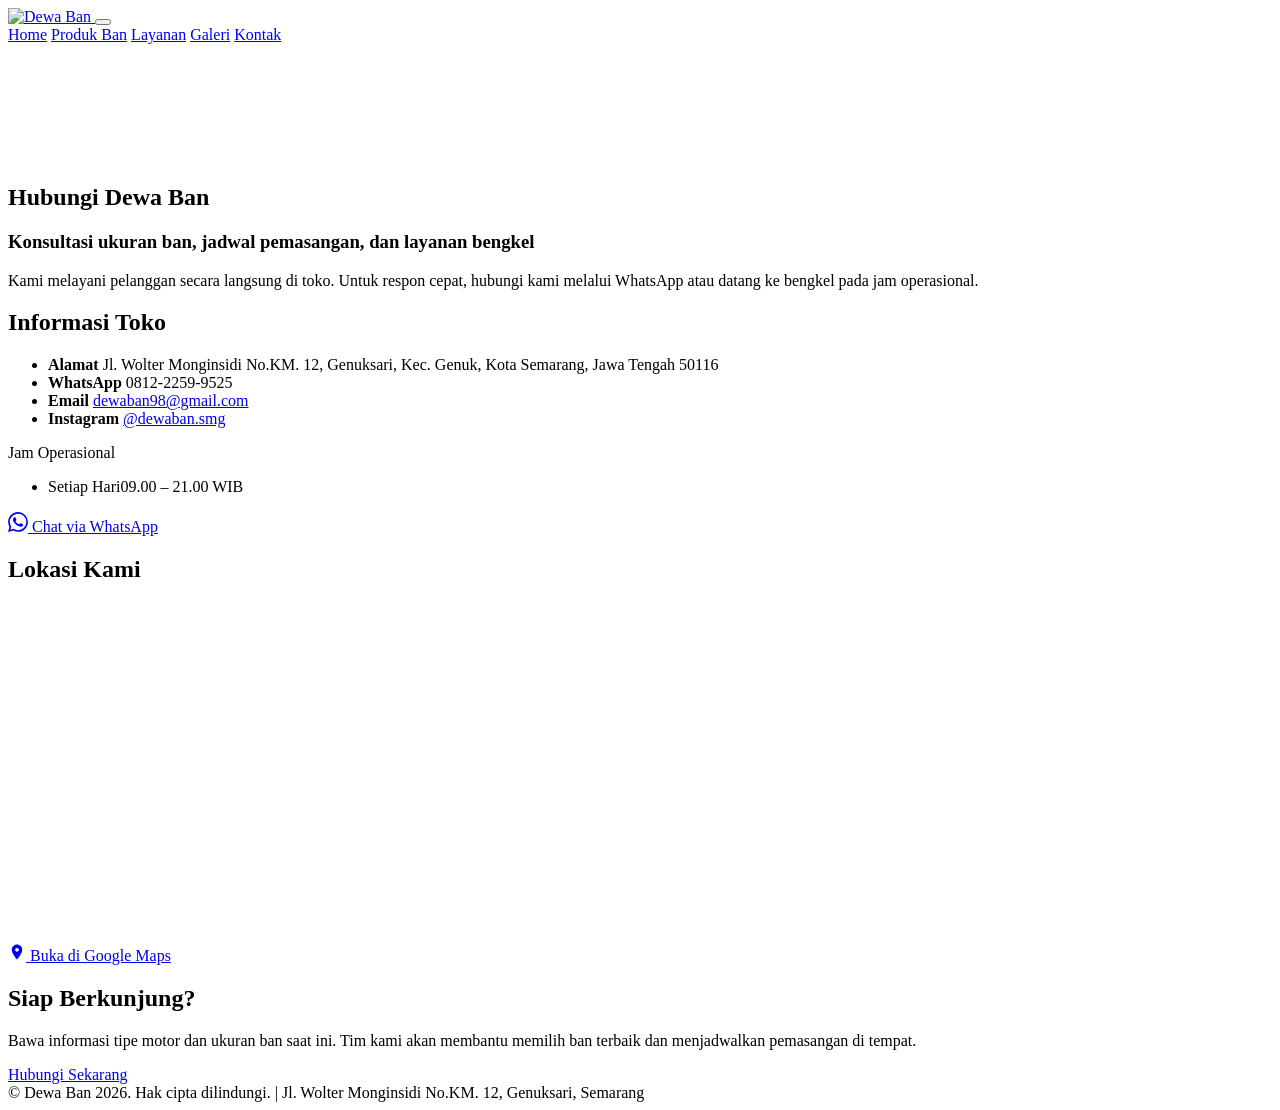
==== kontak.html @ 5f40c7e4 "Add files via upload" ====
<!DOCTYPE HTML>
<html lang="id">

<head>
	<title>Kontak — Dewa Ban</title>
	<meta charset="utf-8" />
	<meta name="viewport" content="width=device-width, initial-scale=1, user-scalable=no" />
	<meta name="description"
		content="Hubungi Dewa Ban — lokasi toko, jam operasional, dan konsultasi ban motor via WhatsApp." />
	<link rel="preconnect" href="https://fonts.googleapis.com" />
	<link rel="preconnect" href="https://fonts.gstatic.com" crossorigin />
	<link
		href="https://fonts.googleapis.com/css2?family=Oswald:wght@400;500;600;700&family=Inter:wght@300;400;500;600&display=swap"
		rel="stylesheet" />
	<link rel="stylesheet" href="assets/css/main.css" />
	<link rel="stylesheet" href="assets/css/dewaban.css" />
</head>

<body class="subpage">
	<div id="page-wrapper">

		<!-- Sticky Nav — hanya ini yang melayang -->
		<div class="nav-container">
			<a href="index.html" id="logo">
				<img src="assets/images/logo-dewa-ban.png" alt="Dewa Ban" />
			</a>
			<button class="menu-toggle" aria-label="Toggle menu">
				<span></span>
				<span></span>
				<span></span>
			</button>
			<nav id="nav">
				<a href="index.html">Home</a>
				<a href="index.html#produk">Produk Ban</a>
				<a href="index.html#layanan">Layanan</a>
				<a href="index.html#galeri">Galeri</a>
				<a href="kontak.html" class="active">Kontak</a>
			</nav>
		</div>

		<!-- Contact Hero Intro -->
		<section id="content" class="contact-page" style="padding-top: 120px;">
			<div class="container">

				<!-- Page heading -->
				<div class="row">
					<div class="col-12">
						<section class="contact-intro reveal">
							<header>
								<h2>Hubungi Dewa Ban</h2>
								<h3>Konsultasi ukuran ban, jadwal pemasangan, dan layanan bengkel</h3>
							</header>
							<p>
								Kami melayani pelanggan secara langsung di toko. Untuk respon cepat,
								hubungi kami melalui WhatsApp atau datang ke bengkel pada jam operasional.
							</p>
						</section>
					</div>
				</div>

				<!-- 2-Column: Info + Map -->
				<div class="row">
					<!-- Kolom Kiri: Info + Jam + WhatsApp -->
					<div class="col-6 col-12-medium">
						<section class="contact-info reveal">

							<!-- Informasi Toko -->
							<h2>Informasi Toko</h2>
							<ul class="contact-list">
								<li>
									<strong>Alamat</strong>
									<span>Jl. Wolter Monginsidi No.KM. 12, Genuksari, Kec. Genuk, Kota Semarang, Jawa
										Tengah 50116</span>
								</li>
								<li>
									<strong>WhatsApp</strong>
									<span>0812-2259-9525</span>
								</li>
								<li>
									<strong>Email</strong>
									<span><a href="mailto:dewaban98@gmail.com" target="_blank"
											rel="noopener">dewaban98@gmail.com</a></span>
								</li>
								<li>
									<strong>Instagram</strong>
									<span><a href="https://www.instagram.com/dewaban.smg/" target="_blank"
											rel="noopener">@dewaban.smg</a></span>
								</li>
							</ul>

							<!-- Jam Operasional -->
							<span class="hours-label">Jam Operasional</span>
							<ul class="hours-list">
								<li><span>Setiap Hari</span><span>09.00 – 21.00 WIB</span></li>
							</ul>

							<!-- Tombol WhatsApp -->
							<a href="https://wa.me/6281222599525?text=Halo%20Dewa%20Ban%2C%20saya%20ingin%20konsultasi%20ban%20motor"
								class="button-large whatsapp-btn" target="_blank" rel="noopener" id="btn-whatsapp">
								<!-- WhatsApp icon -->
								<svg width="20" height="20" viewBox="0 0 24 24" fill="currentColor"
									xmlns="http://www.w3.org/2000/svg" aria-hidden="true">
									<path
										d="M17.472 14.382c-.297-.149-1.758-.867-2.03-.967-.273-.099-.471-.148-.67.15-.197.297-.767.966-.94 1.164-.173.199-.347.223-.644.075-.297-.15-1.255-.463-2.39-1.475-.883-.788-1.48-1.761-1.653-2.059-.173-.297-.018-.458.13-.606.134-.133.298-.347.446-.52.149-.174.198-.298.298-.497.099-.198.05-.371-.025-.52-.075-.149-.669-1.612-.916-2.207-.242-.579-.487-.5-.669-.51-.173-.008-.371-.01-.57-.01-.198 0-.52.074-.792.372-.272.297-1.04 1.016-1.04 2.479 0 1.462 1.065 2.875 1.213 3.074.149.198 2.096 3.2 5.077 4.487.709.306 1.262.489 1.694.625.712.227 1.36.195 1.871.118.571-.085 1.758-.719 2.006-1.413.248-.694.248-1.289.173-1.413-.074-.124-.272-.198-.57-.347m-5.421 7.403h-.004a9.87 9.87 0 01-5.031-1.378l-.361-.214-3.741.982.998-3.648-.235-.374a9.86 9.86 0 01-1.51-5.26c.001-5.45 4.436-9.884 9.888-9.884 2.64 0 5.122 1.03 6.988 2.898a9.825 9.825 0 012.893 6.994c-.003 5.45-4.437 9.884-9.885 9.884m8.413-18.297A11.815 11.815 0 0012.05 0C5.495 0 .16 5.335.157 11.892c0 2.096.547 4.142 1.588 5.945L.057 24l6.305-1.654a11.882 11.882 0 005.683 1.448h.005c6.554 0 11.89-5.335 11.893-11.893a11.821 11.821 0 00-3.48-8.413z" />
								</svg>
								Chat via WhatsApp
							</a>

						</section>
					</div>

					<!-- Kolom Kanan: Peta + Tombol Maps -->
					<div class="col-6 col-12-medium">
						<section class="contact-map reveal">
							<h2>Lokasi Kami</h2>
							<div class="map-wrapper">
								<iframe
									src="https://www.google.com/maps/embed?pb=!1m18!1m12!1m3!1d3960.331519246989!2d110.48167!3d-6.9701598!2m3!1f0!2f0!3f0!3m2!1i1024!2i768!4f13.1!3m3!1m2!1s0x2e70edb7ac582c05%3A0x1feb78aa7e60ff59!2sDEWA%20BAN%20SEMARANG!5e0!3m2!1sid!2sid!4v1780993141541!5m2!1sid!2sid"
									width="100%" height="340" style="border:0; border-radius: 8px; display:block;"
									allowfullscreen="" loading="lazy"
									referrerpolicy="no-referrer-when-downgrade"></iframe>
							</div>

							<!-- Tombol CTA Google Maps -->
							<a href="https://share.google/IV3fBpHtG8ZQuGJks" class="button-large maps-btn"
								target="_blank" rel="noopener" id="btn-google-maps">
								<!-- Map pin icon -->
								<svg width="18" height="18" viewBox="0 0 24 24" fill="currentColor"
									xmlns="http://www.w3.org/2000/svg" aria-hidden="true">
									<path
										d="M12 2C8.13 2 5 5.13 5 9c0 5.25 7 13 7 13s7-7.75 7-13c0-3.87-3.13-7-7-7zm0 9.5c-1.38 0-2.5-1.12-2.5-2.5s1.12-2.5 2.5-2.5 2.5 1.12 2.5 2.5-1.12 2.5-2.5 2.5z" />
								</svg>
								Buka di Google Maps
							</a>

						</section>
					</div>
				</div>

			</div>
		</section>

		<!-- Contact Footer CTA -->
		<section id="footer" class="contact-footer">
			<div class="container">
				<div class="row">
					<div class="col-12">
						<section>
							<h2>Siap Berkunjung?</h2>
							<p>
								Bawa informasi tipe motor dan ukuran ban saat ini. Tim kami akan membantu
								memilih ban terbaik dan menjadwalkan pemasangan di tempat.
							</p>
							<div class="cta-wrap">
								<a href="https://wa.me/6281222599525?text=Halo%20Dewa%20Ban%2C%20saya%20ingin%20konsultasi%20ban%20motor"
									class="button-large" target="_blank" rel="noopener">
									Hubungi Sekarang
								</a>
							</div>
						</section>
					</div>
				</div>
			</div>
		</section>

		<div id="copyright">
			<span class="copy-text">&copy; Dewa Ban 2026. Hak cipta dilindungi.</span>
			<span class="copy-divider">|</span>
			<span class="copy-address">Jl. Wolter Monginsidi No.KM. 12, Genuksari, Semarang</span>
		</div>

	</div>

	<script src="assets/js/jquery.min.js"></script>
	<script src="assets/js/browser.min.js"></script>
	<script src="assets/js/breakpoints.min.js"></script>
	<script src="assets/js/util.js"></script>
	<script src="assets/js/main.js"></script>
	<script src="assets/js/dewaban.js"></script>

	<!-- Hamburger Menu Toggle -->
	<script>
		(function () {
			var toggle = document.querySelector('.menu-toggle');
			var nav = document.querySelector('#nav');
			if (toggle && nav) {
				toggle.addEventListener('click', function () {
					toggle.classList.toggle('is-active');
					nav.classList.toggle('is-open');
				});
				// Close menu when a nav link is clicked
				nav.querySelectorAll('a').forEach(function (link) {
					link.addEventListener('click', function () {
						toggle.classList.remove('is-active');
						nav.classList.remove('is-open');
					});
				});
			}
		})();
	</script>
</body>

</html>
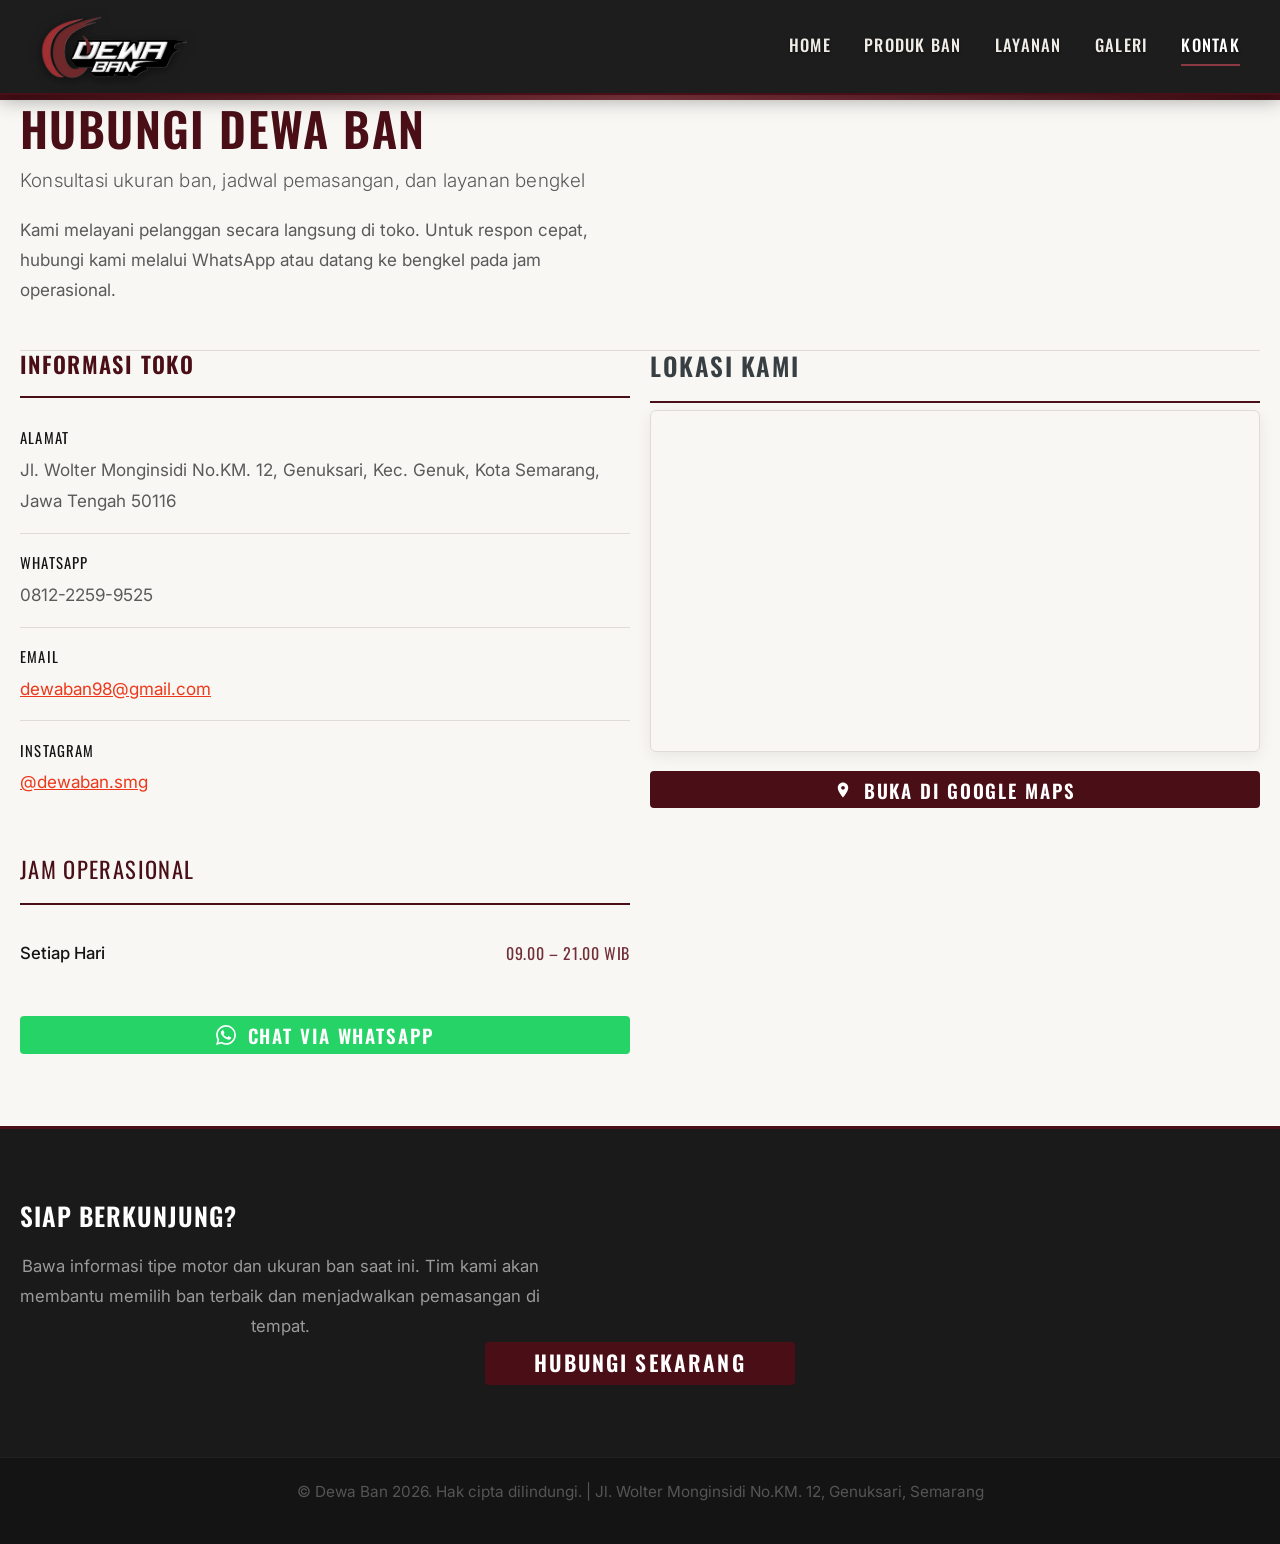
==== commit 1e2ee9f8: "Add files via upload" ====
--- a/kontak.html
+++ b/kontak.html
@@ -39,7 +39,7 @@
 		</div>
 
 		<!-- Contact Hero Intro -->
-		<section id="content" class="contact-page" style="padding-top: 120px;">
+		<section id="content" class="contact-page">
 			<div class="container">
 
 				<!-- Page heading -->
@@ -48,9 +48,9 @@
 						<section class="contact-intro reveal">
 							<header>
 								<h2>Hubungi Dewa Ban</h2>
-								<h3>Konsultasi ukuran ban, jadwal pemasangan, dan layanan bengkel</h3>
+								<h3 class="text-justify-custom">Konsultasi ukuran ban, jadwal pemasangan, dan layanan bengkel</h3>
 							</header>
-							<p>
+							<p class="text-justify-custom">
 								Kami melayani pelanggan secara langsung di toko. Untuk respon cepat,
 								hubungi kami melalui WhatsApp atau datang ke bengkel pada jam operasional.
 							</p>
@@ -69,7 +69,7 @@
 							<ul class="contact-list">
 								<li>
 									<strong>Alamat</strong>
-									<span>Jl. Wolter Monginsidi No.KM. 12, Genuksari, Kec. Genuk, Kota Semarang, Jawa
+									<span class="text-justify-custom">Jl. Wolter Monginsidi No.KM. 12, Genuksari, Kec. Genuk, Kota Semarang, Jawa
 										Tengah 50116</span>
 								</li>
 								<li>
--- a/assets/css/main.css
+++ b/assets/css/main.css
@@ -0,0 +1,2025 @@
+@import url("https://fonts.googleapis.com/css?family=Yanone+Kaffeesatz:400,300,200");
+
+/*
+	Halcyonic by HTML5 UP
+	html5up.net | @ajlkn
+	Free for personal and commercial use under the CCA 3.0 license (html5up.net/license)
+*/
+
+html, body, div, span, applet, object,
+iframe, h1, h2, h3, h4, h5, h6, p, blockquote,
+pre, a, abbr, acronym, address, big, cite,
+code, del, dfn, em, img, ins, kbd, q, s, samp,
+small, strike, strong, sub, sup, tt, var, b,
+u, i, center, dl, dt, dd, ol, ul, li, fieldset,
+form, label, legend, table, caption, tbody,
+tfoot, thead, tr, th, td, article, aside,
+canvas, details, embed, figure, figcaption,
+footer, header, hgroup, menu, nav, output, ruby,
+section, summary, time, mark, audio, video {
+	margin: 0;
+	padding: 0;
+	border: 0;
+	font-size: 100%;
+	font: inherit;
+	vertical-align: baseline;}
+
+article, aside, details, figcaption, figure,
+footer, header, hgroup, menu, nav, section {
+	display: block;}
+
+body {
+	line-height: 1;
+}
+
+ol, ul {
+	list-style: none;
+}
+
+blockquote, q {
+	quotes: none;
+}
+
+	blockquote:before, blockquote:after, q:before, q:after {
+		content: '';
+		content: none;
+	}
+
+table {
+	border-collapse: collapse;
+	border-spacing: 0;
+}
+
+body {
+	-webkit-text-size-adjust: none;
+}
+
+mark {
+	background-color: transparent;
+	color: inherit;
+}
+
+input::-moz-focus-inner {
+	border: 0;
+	padding: 0;
+}
+
+input, select, textarea {
+	-moz-appearance: none;
+	-webkit-appearance: none;
+	-ms-appearance: none;
+	appearance: none;
+}
+
+/* Basic */
+
+	html {
+		box-sizing: border-box;
+	}
+
+	*, *:before, *:after {
+		box-sizing: inherit;
+	}
+
+	body {
+		background: #D4D9DD url("images/bg03.jpg");
+		color: #474f51;
+		font-size: 13.5pt;
+		font-family: 'Yanone Kaffeesatz';
+		line-height: 1.85em;
+		font-weight: 300;
+	}
+
+	input, textarea, select {
+		color: #474f51;
+		font-size: 13.5pt;
+		font-family: 'Yanone Kaffeesatz';
+		line-height: 1.85em;
+		font-weight: 300;
+	}
+
+	ul, ol, p, dl {
+		margin: 0 0 2em 0;
+	}
+
+	a {
+		text-decoration: underline;
+	}
+
+		a:hover {
+			text-decoration: none;
+		}
+
+	section > :last-child,
+	section:last-child,
+	.last-child {
+		margin-bottom: 0 !important;
+	}
+
+/* Container */
+
+	.container {
+		margin: 0 auto;
+		max-width: 100%;
+		width: 1200px;
+	}
+
+		@media screen and (max-width: 1680px) {
+
+			.container {
+				width: 1200px;
+			}
+
+		}
+
+		@media screen and (max-width: 1280px) {
+
+			.container {
+				width: calc(100% - 40px);
+			}
+
+		}
+
+		@media screen and (max-width: 980px) {
+
+			.container {
+				width: calc(100% - 50px);
+			}
+
+		}
+
+		@media screen and (max-width: 736px) {
+
+			.container {
+				width: calc(100% - 40px);
+			}
+
+		}
+
+/* Row */
+
+	.row {
+		display: flex;
+		flex-wrap: wrap;
+		box-sizing: border-box;
+		align-items: stretch;
+	}
+
+		.row > * {
+			box-sizing: border-box;
+		}
+
+		.row.gtr-uniform > * > :last-child {
+			margin-bottom: 0;
+		}
+
+		.row.aln-left {
+			justify-content: flex-start;
+		}
+
+		.row.aln-center {
+			justify-content: center;
+		}
+
+		.row.aln-right {
+			justify-content: flex-end;
+		}
+
+		.row.aln-top {
+			align-items: flex-start;
+		}
+
+		.row.aln-middle {
+			align-items: center;
+		}
+
+		.row.aln-bottom {
+			align-items: flex-end;
+		}
+
+		.row > .imp {
+			order: -1;
+		}
+
+		.row > .col-1 {
+			width: 8.33333%;
+		}
+
+		.row > .off-1 {
+			margin-left: 8.33333%;
+		}
+
+		.row > .col-2 {
+			width: 16.66667%;
+		}
+
+		.row > .off-2 {
+			margin-left: 16.66667%;
+		}
+
+		.row > .col-3 {
+			width: 25%;
+		}
+
+		.row > .off-3 {
+			margin-left: 25%;
+		}
+
+		.row > .col-4 {
+			width: 33.33333%;
+		}
+
+		.row > .off-4 {
+			margin-left: 33.33333%;
+		}
+
+		.row > .col-5 {
+			width: 41.66667%;
+		}
+
+		.row > .off-5 {
+			margin-left: 41.66667%;
+		}
+
+		.row > .col-6 {
+			width: 50%;
+		}
+
+		.row > .off-6 {
+			margin-left: 50%;
+		}
+
+		.row > .col-7 {
+			width: 58.33333%;
+		}
+
+		.row > .off-7 {
+			margin-left: 58.33333%;
+		}
+
+		.row > .col-8 {
+			width: 66.66667%;
+		}
+
+		.row > .off-8 {
+			margin-left: 66.66667%;
+		}
+
+		.row > .col-9 {
+			width: 75%;
+		}
+
+		.row > .off-9 {
+			margin-left: 75%;
+		}
+
+		.row > .col-10 {
+			width: 83.33333%;
+		}
+
+		.row > .off-10 {
+			margin-left: 83.33333%;
+		}
+
+		.row > .col-11 {
+			width: 91.66667%;
+		}
+
+		.row > .off-11 {
+			margin-left: 91.66667%;
+		}
+
+		.row > .col-12 {
+			width: 100%;
+		}
+
+		.row > .off-12 {
+			margin-left: 100%;
+		}
+
+		.row.gtr-0 {
+			margin-top: 0px;
+			margin-left: 0px;
+		}
+
+			.row.gtr-0 > * {
+				padding: 0px 0 0 0px;
+			}
+
+			.row.gtr-0.gtr-uniform {
+				margin-top: 0px;
+			}
+
+				.row.gtr-0.gtr-uniform > * {
+					padding-top: 0px;
+				}
+
+		.row.gtr-25 {
+			margin-top: -6.25px;
+			margin-left: -6.25px;
+		}
+
+			.row.gtr-25 > * {
+				padding: 6.25px 0 0 6.25px;
+			}
+
+			.row.gtr-25.gtr-uniform {
+				margin-top: -6.25px;
+			}
+
+				.row.gtr-25.gtr-uniform > * {
+					padding-top: 6.25px;
+				}
+
+		.row.gtr-50 {
+			margin-top: -12.5px;
+			margin-left: -12.5px;
+		}
+
+			.row.gtr-50 > * {
+				padding: 12.5px 0 0 12.5px;
+			}
+
+			.row.gtr-50.gtr-uniform {
+				margin-top: -12.5px;
+			}
+
+				.row.gtr-50.gtr-uniform > * {
+					padding-top: 12.5px;
+				}
+
+		.row {
+			margin-top: -25px;
+			margin-left: -25px;
+		}
+
+			.row > * {
+				padding: 25px 0 0 25px;
+			}
+
+			.row.gtr-uniform {
+				margin-top: -25px;
+			}
+
+				.row.gtr-uniform > * {
+					padding-top: 25px;
+				}
+
+		.row.gtr-150 {
+			margin-top: -37.5px;
+			margin-left: -37.5px;
+		}
+
+			.row.gtr-150 > * {
+				padding: 37.5px 0 0 37.5px;
+			}
+
+			.row.gtr-150.gtr-uniform {
+				margin-top: -37.5px;
+			}
+
+				.row.gtr-150.gtr-uniform > * {
+					padding-top: 37.5px;
+				}
+
+		.row.gtr-200 {
+			margin-top: -50px;
+			margin-left: -50px;
+		}
+
+			.row.gtr-200 > * {
+				padding: 50px 0 0 50px;
+			}
+
+			.row.gtr-200.gtr-uniform {
+				margin-top: -50px;
+			}
+
+				.row.gtr-200.gtr-uniform > * {
+					padding-top: 50px;
+				}
+
+		@media screen and (max-width: 1680px) {
+
+			.row {
+				display: flex;
+				flex-wrap: wrap;
+				box-sizing: border-box;
+				align-items: stretch;
+			}
+
+				.row > * {
+					box-sizing: border-box;
+				}
+
+				.row.gtr-uniform > * > :last-child {
+					margin-bottom: 0;
+				}
+
+				.row.aln-left {
+					justify-content: flex-start;
+				}
+
+				.row.aln-center {
+					justify-content: center;
+				}
+
+				.row.aln-right {
+					justify-content: flex-end;
+				}
+
+				.row.aln-top {
+					align-items: flex-start;
+				}
+
+				.row.aln-middle {
+					align-items: center;
+				}
+
+				.row.aln-bottom {
+					align-items: flex-end;
+				}
+
+				.row > .imp-xlarge {
+					order: -1;
+				}
+
+				.row > .col-1-xlarge {
+					width: 8.33333%;
+				}
+
+				.row > .off-1-xlarge {
+					margin-left: 8.33333%;
+				}
+
+				.row > .col-2-xlarge {
+					width: 16.66667%;
+				}
+
+				.row > .off-2-xlarge {
+					margin-left: 16.66667%;
+				}
+
+				.row > .col-3-xlarge {
+					width: 25%;
+				}
+
+				.row > .off-3-xlarge {
+					margin-left: 25%;
+				}
+
+				.row > .col-4-xlarge {
+					width: 33.33333%;
+				}
+
+				.row > .off-4-xlarge {
+					margin-left: 33.33333%;
+				}
+
+				.row > .col-5-xlarge {
+					width: 41.66667%;
+				}
+
+				.row > .off-5-xlarge {
+					margin-left: 41.66667%;
+				}
+
+				.row > .col-6-xlarge {
+					width: 50%;
+				}
+
+				.row > .off-6-xlarge {
+					margin-left: 50%;
+				}
+
+				.row > .col-7-xlarge {
+					width: 58.33333%;
+				}
+
+				.row > .off-7-xlarge {
+					margin-left: 58.33333%;
+				}
+
+				.row > .col-8-xlarge {
+					width: 66.66667%;
+				}
+
+				.row > .off-8-xlarge {
+					margin-left: 66.66667%;
+				}
+
+				.row > .col-9-xlarge {
+					width: 75%;
+				}
+
+				.row > .off-9-xlarge {
+					margin-left: 75%;
+				}
+
+				.row > .col-10-xlarge {
+					width: 83.33333%;
+				}
+
+				.row > .off-10-xlarge {
+					margin-left: 83.33333%;
+				}
+
+				.row > .col-11-xlarge {
+					width: 91.66667%;
+				}
+
+				.row > .off-11-xlarge {
+					margin-left: 91.66667%;
+				}
+
+				.row > .col-12-xlarge {
+					width: 100%;
+				}
+
+				.row > .off-12-xlarge {
+					margin-left: 100%;
+				}
+
+				.row.gtr-0 {
+					margin-top: 0px;
+					margin-left: 0px;
+				}
+
+					.row.gtr-0 > * {
+						padding: 0px 0 0 0px;
+					}
+
+					.row.gtr-0.gtr-uniform {
+						margin-top: 0px;
+					}
+
+						.row.gtr-0.gtr-uniform > * {
+							padding-top: 0px;
+						}
+
+				.row.gtr-25 {
+					margin-top: -6.25px;
+					margin-left: -6.25px;
+				}
+
+					.row.gtr-25 > * {
+						padding: 6.25px 0 0 6.25px;
+					}
+
+					.row.gtr-25.gtr-uniform {
+						margin-top: -6.25px;
+					}
+
+						.row.gtr-25.gtr-uniform > * {
+							padding-top: 6.25px;
+						}
+
+				.row.gtr-50 {
+					margin-top: -12.5px;
+					margin-left: -12.5px;
+				}
+
+					.row.gtr-50 > * {
+						padding: 12.5px 0 0 12.5px;
+					}
+
+					.row.gtr-50.gtr-uniform {
+						margin-top: -12.5px;
+					}
+
+						.row.gtr-50.gtr-uniform > * {
+							padding-top: 12.5px;
+						}
+
+				.row {
+					margin-top: -25px;
+					margin-left: -25px;
+				}
+
+					.row > * {
+						padding: 25px 0 0 25px;
+					}
+
+					.row.gtr-uniform {
+						margin-top: -25px;
+					}
+
+						.row.gtr-uniform > * {
+							padding-top: 25px;
+						}
+
+				.row.gtr-150 {
+					margin-top: -37.5px;
+					margin-left: -37.5px;
+				}
+
+					.row.gtr-150 > * {
+						padding: 37.5px 0 0 37.5px;
+					}
+
+					.row.gtr-150.gtr-uniform {
+						margin-top: -37.5px;
+					}
+
+						.row.gtr-150.gtr-uniform > * {
+							padding-top: 37.5px;
+						}
+
+				.row.gtr-200 {
+					margin-top: -50px;
+					margin-left: -50px;
+				}
+
+					.row.gtr-200 > * {
+						padding: 50px 0 0 50px;
+					}
+
+					.row.gtr-200.gtr-uniform {
+						margin-top: -50px;
+					}
+
+						.row.gtr-200.gtr-uniform > * {
+							padding-top: 50px;
+						}
+
+		}
+
+		@media screen and (max-width: 1280px) {
+
+			.row {
+				display: flex;
+				flex-wrap: wrap;
+				box-sizing: border-box;
+				align-items: stretch;
+			}
+
+				.row > * {
+					box-sizing: border-box;
+				}
+
+				.row.gtr-uniform > * > :last-child {
+					margin-bottom: 0;
+				}
+
+				.row.aln-left {
+					justify-content: flex-start;
+				}
+
+				.row.aln-center {
+					justify-content: center;
+				}
+
+				.row.aln-right {
+					justify-content: flex-end;
+				}
+
+				.row.aln-top {
+					align-items: flex-start;
+				}
+
+				.row.aln-middle {
+					align-items: center;
+				}
+
+				.row.aln-bottom {
+					align-items: flex-end;
+				}
+
+				.row > .imp-large {
+					order: -1;
+				}
+
+				.row > .col-1-large {
+					width: 8.33333%;
+				}
+
+				.row > .off-1-large {
+					margin-left: 8.33333%;
+				}
+
+				.row > .col-2-large {
+					width: 16.66667%;
+				}
+
+				.row > .off-2-large {
+					margin-left: 16.66667%;
+				}
+
+				.row > .col-3-large {
+					width: 25%;
+				}
+
+				.row > .off-3-large {
+					margin-left: 25%;
+				}
+
+				.row > .col-4-large {
+					width: 33.33333%;
+				}
+
+				.row > .off-4-large {
+					margin-left: 33.33333%;
+				}
+
+				.row > .col-5-large {
+					width: 41.66667%;
+				}
+
+				.row > .off-5-large {
+					margin-left: 41.66667%;
+				}
+
+				.row > .col-6-large {
+					width: 50%;
+				}
+
+				.row > .off-6-large {
+					margin-left: 50%;
+				}
+
+				.row > .col-7-large {
+					width: 58.33333%;
+				}
+
+				.row > .off-7-large {
+					margin-left: 58.33333%;
+				}
+
+				.row > .col-8-large {
+					width: 66.66667%;
+				}
+
+				.row > .off-8-large {
+					margin-left: 66.66667%;
+				}
+
+				.row > .col-9-large {
+					width: 75%;
+				}
+
+				.row > .off-9-large {
+					margin-left: 75%;
+				}
+
+				.row > .col-10-large {
+					width: 83.33333%;
+				}
+
+				.row > .off-10-large {
+					margin-left: 83.33333%;
+				}
+
+				.row > .col-11-large {
+					width: 91.66667%;
+				}
+
+				.row > .off-11-large {
+					margin-left: 91.66667%;
+				}
+
+				.row > .col-12-large {
+					width: 100%;
+				}
+
+				.row > .off-12-large {
+					margin-left: 100%;
+				}
+
+				.row.gtr-0 {
+					margin-top: 0px;
+					margin-left: 0px;
+				}
+
+					.row.gtr-0 > * {
+						padding: 0px 0 0 0px;
+					}
+
+					.row.gtr-0.gtr-uniform {
+						margin-top: 0px;
+					}
+
+						.row.gtr-0.gtr-uniform > * {
+							padding-top: 0px;
+						}
+
+				.row.gtr-25 {
+					margin-top: -5px;
+					margin-left: -5px;
+				}
+
+					.row.gtr-25 > * {
+						padding: 5px 0 0 5px;
+					}
+
+					.row.gtr-25.gtr-uniform {
+						margin-top: -5px;
+					}
+
+						.row.gtr-25.gtr-uniform > * {
+							padding-top: 5px;
+						}
+
+				.row.gtr-50 {
+					margin-top: -10px;
+					margin-left: -10px;
+				}
+
+					.row.gtr-50 > * {
+						padding: 10px 0 0 10px;
+					}
+
+					.row.gtr-50.gtr-uniform {
+						margin-top: -10px;
+					}
+
+						.row.gtr-50.gtr-uniform > * {
+							padding-top: 10px;
+						}
+
+				.row {
+					margin-top: -20px;
+					margin-left: -20px;
+				}
+
+					.row > * {
+						padding: 20px 0 0 20px;
+					}
+
+					.row.gtr-uniform {
+						margin-top: -20px;
+					}
+
+						.row.gtr-uniform > * {
+							padding-top: 20px;
+						}
+
+				.row.gtr-150 {
+					margin-top: -30px;
+					margin-left: -30px;
+				}
+
+					.row.gtr-150 > * {
+						padding: 30px 0 0 30px;
+					}
+
+					.row.gtr-150.gtr-uniform {
+						margin-top: -30px;
+					}
+
+						.row.gtr-150.gtr-uniform > * {
+							padding-top: 30px;
+						}
+
+				.row.gtr-200 {
+					margin-top: -40px;
+					margin-left: -40px;
+				}
+
+					.row.gtr-200 > * {
+						padding: 40px 0 0 40px;
+					}
+
+					.row.gtr-200.gtr-uniform {
+						margin-top: -40px;
+					}
+
+						.row.gtr-200.gtr-uniform > * {
+							padding-top: 40px;
+						}
+
+		}
+
+		@media screen and (max-width: 980px) {
+
+			.row {
+				display: flex;
+				flex-wrap: wrap;
+				box-sizing: border-box;
+				align-items: stretch;
+			}
+
+				.row > * {
+					box-sizing: border-box;
+				}
+
+				.row.gtr-uniform > * > :last-child {
+					margin-bottom: 0;
+				}
+
+				.row.aln-left {
+					justify-content: flex-start;
+				}
+
+				.row.aln-center {
+					justify-content: center;
+				}
+
+				.row.aln-right {
+					justify-content: flex-end;
+				}
+
+				.row.aln-top {
+					align-items: flex-start;
+				}
+
+				.row.aln-middle {
+					align-items: center;
+				}
+
+				.row.aln-bottom {
+					align-items: flex-end;
+				}
+
+				.row > .imp-medium {
+					order: -1;
+				}
+
+				.row > .col-1-medium {
+					width: 8.33333%;
+				}
+
+				.row > .off-1-medium {
+					margin-left: 8.33333%;
+				}
+
+				.row > .col-2-medium {
+					width: 16.66667%;
+				}
+
+				.row > .off-2-medium {
+					margin-left: 16.66667%;
+				}
+
+				.row > .col-3-medium {
+					width: 25%;
+				}
+
+				.row > .off-3-medium {
+					margin-left: 25%;
+				}
+
+				.row > .col-4-medium {
+					width: 33.33333%;
+				}
+
+				.row > .off-4-medium {
+					margin-left: 33.33333%;
+				}
+
+				.row > .col-5-medium {
+					width: 41.66667%;
+				}
+
+				.row > .off-5-medium {
+					margin-left: 41.66667%;
+				}
+
+				.row > .col-6-medium {
+					width: 50%;
+				}
+
+				.row > .off-6-medium {
+					margin-left: 50%;
+				}
+
+				.row > .col-7-medium {
+					width: 58.33333%;
+				}
+
+				.row > .off-7-medium {
+					margin-left: 58.33333%;
+				}
+
+				.row > .col-8-medium {
+					width: 66.66667%;
+				}
+
+				.row > .off-8-medium {
+					margin-left: 66.66667%;
+				}
+
+				.row > .col-9-medium {
+					width: 75%;
+				}
+
+				.row > .off-9-medium {
+					margin-left: 75%;
+				}
+
+				.row > .col-10-medium {
+					width: 83.33333%;
+				}
+
+				.row > .off-10-medium {
+					margin-left: 83.33333%;
+				}
+
+				.row > .col-11-medium {
+					width: 91.66667%;
+				}
+
+				.row > .off-11-medium {
+					margin-left: 91.66667%;
+				}
+
+				.row > .col-12-medium {
+					width: 100%;
+				}
+
+				.row > .off-12-medium {
+					margin-left: 100%;
+				}
+
+				.row.gtr-0 {
+					margin-top: 0px;
+					margin-left: 0px;
+				}
+
+					.row.gtr-0 > * {
+						padding: 0px 0 0 0px;
+					}
+
+					.row.gtr-0.gtr-uniform {
+						margin-top: 0px;
+					}
+
+						.row.gtr-0.gtr-uniform > * {
+							padding-top: 0px;
+						}
+
+				.row.gtr-25 {
+					margin-top: -6.25px;
+					margin-left: -6.25px;
+				}
+
+					.row.gtr-25 > * {
+						padding: 6.25px 0 0 6.25px;
+					}
+
+					.row.gtr-25.gtr-uniform {
+						margin-top: -6.25px;
+					}
+
+						.row.gtr-25.gtr-uniform > * {
+							padding-top: 6.25px;
+						}
+
+				.row.gtr-50 {
+					margin-top: -12.5px;
+					margin-left: -12.5px;
+				}
+
+					.row.gtr-50 > * {
+						padding: 12.5px 0 0 12.5px;
+					}
+
+					.row.gtr-50.gtr-uniform {
+						margin-top: -12.5px;
+					}
+
+						.row.gtr-50.gtr-uniform > * {
+							padding-top: 12.5px;
+						}
+
+				.row {
+					margin-top: -25px;
+					margin-left: -25px;
+				}
+
+					.row > * {
+						padding: 25px 0 0 25px;
+					}
+
+					.row.gtr-uniform {
+						margin-top: -25px;
+					}
+
+						.row.gtr-uniform > * {
+							padding-top: 25px;
+						}
+
+				.row.gtr-150 {
+					margin-top: -37.5px;
+					margin-left: -37.5px;
+				}
+
+					.row.gtr-150 > * {
+						padding: 37.5px 0 0 37.5px;
+					}
+
+					.row.gtr-150.gtr-uniform {
+						margin-top: -37.5px;
+					}
+
+						.row.gtr-150.gtr-uniform > * {
+							padding-top: 37.5px;
+						}
+
+				.row.gtr-200 {
+					margin-top: -50px;
+					margin-left: -50px;
+				}
+
+					.row.gtr-200 > * {
+						padding: 50px 0 0 50px;
+					}
+
+					.row.gtr-200.gtr-uniform {
+						margin-top: -50px;
+					}
+
+						.row.gtr-200.gtr-uniform > * {
+							padding-top: 50px;
+						}
+
+		}
+
+		@media screen and (max-width: 736px) {
+
+			.row {
+				display: flex;
+				flex-wrap: wrap;
+				box-sizing: border-box;
+				align-items: stretch;
+			}
+
+				.row > * {
+					box-sizing: border-box;
+				}
+
+				.row.gtr-uniform > * > :last-child {
+					margin-bottom: 0;
+				}
+
+				.row.aln-left {
+					justify-content: flex-start;
+				}
+
+				.row.aln-center {
+					justify-content: center;
+				}
+
+				.row.aln-right {
+					justify-content: flex-end;
+				}
+
+				.row.aln-top {
+					align-items: flex-start;
+				}
+
+				.row.aln-middle {
+					align-items: center;
+				}
+
+				.row.aln-bottom {
+					align-items: flex-end;
+				}
+
+				.row > .imp-small {
+					order: -1;
+				}
+
+				.row > .col-1-small {
+					width: 8.33333%;
+				}
+
+				.row > .off-1-small {
+					margin-left: 8.33333%;
+				}
+
+				.row > .col-2-small {
+					width: 16.66667%;
+				}
+
+				.row > .off-2-small {
+					margin-left: 16.66667%;
+				}
+
+				.row > .col-3-small {
+					width: 25%;
+				}
+
+				.row > .off-3-small {
+					margin-left: 25%;
+				}
+
+				.row > .col-4-small {
+					width: 33.33333%;
+				}
+
+				.row > .off-4-small {
+					margin-left: 33.33333%;
+				}
+
+				.row > .col-5-small {
+					width: 41.66667%;
+				}
+
+				.row > .off-5-small {
+					margin-left: 41.66667%;
+				}
+
+				.row > .col-6-small {
+					width: 50%;
+				}
+
+				.row > .off-6-small {
+					margin-left: 50%;
+				}
+
+				.row > .col-7-small {
+					width: 58.33333%;
+				}
+
+				.row > .off-7-small {
+					margin-left: 58.33333%;
+				}
+
+				.row > .col-8-small {
+					width: 66.66667%;
+				}
+
+				.row > .off-8-small {
+					margin-left: 66.66667%;
+				}
+
+				.row > .col-9-small {
+					width: 75%;
+				}
+
+				.row > .off-9-small {
+					margin-left: 75%;
+				}
+
+				.row > .col-10-small {
+					width: 83.33333%;
+				}
+
+				.row > .off-10-small {
+					margin-left: 83.33333%;
+				}
+
+				.row > .col-11-small {
+					width: 91.66667%;
+				}
+
+				.row > .off-11-small {
+					margin-left: 91.66667%;
+				}
+
+				.row > .col-12-small {
+					width: 100%;
+				}
+
+				.row > .off-12-small {
+					margin-left: 100%;
+				}
+
+				.row.gtr-0 {
+					margin-top: 0px;
+					margin-left: 0px;
+				}
+
+					.row.gtr-0 > * {
+						padding: 0px 0 0 0px;
+					}
+
+					.row.gtr-0.gtr-uniform {
+						margin-top: 0px;
+					}
+
+						.row.gtr-0.gtr-uniform > * {
+							padding-top: 0px;
+						}
+
+				.row.gtr-25 {
+					margin-top: -5px;
+					margin-left: -5px;
+				}
+
+					.row.gtr-25 > * {
+						padding: 5px 0 0 5px;
+					}
+
+					.row.gtr-25.gtr-uniform {
+						margin-top: -5px;
+					}
+
+						.row.gtr-25.gtr-uniform > * {
+							padding-top: 5px;
+						}
+
+				.row.gtr-50 {
+					margin-top: -10px;
+					margin-left: -10px;
+				}
+
+					.row.gtr-50 > * {
+						padding: 10px 0 0 10px;
+					}
+
+					.row.gtr-50.gtr-uniform {
+						margin-top: -10px;
+					}
+
+						.row.gtr-50.gtr-uniform > * {
+							padding-top: 10px;
+						}
+
+				.row {
+					margin-top: -20px;
+					margin-left: -20px;
+				}
+
+					.row > * {
+						padding: 20px 0 0 20px;
+					}
+
+					.row.gtr-uniform {
+						margin-top: -20px;
+					}
+
+						.row.gtr-uniform > * {
+							padding-top: 20px;
+						}
+
+				.row.gtr-150 {
+					margin-top: -30px;
+					margin-left: -30px;
+				}
+
+					.row.gtr-150 > * {
+						padding: 30px 0 0 30px;
+					}
+
+					.row.gtr-150.gtr-uniform {
+						margin-top: -30px;
+					}
+
+						.row.gtr-150.gtr-uniform > * {
+							padding-top: 30px;
+						}
+
+				.row.gtr-200 {
+					margin-top: -40px;
+					margin-left: -40px;
+				}
+
+					.row.gtr-200 > * {
+						padding: 40px 0 0 40px;
+					}
+
+					.row.gtr-200.gtr-uniform {
+						margin-top: -40px;
+					}
+
+						.row.gtr-200.gtr-uniform > * {
+							padding-top: 40px;
+						}
+
+		}
+
+/* Multi-use */
+
+	.link-list li {
+		padding: 0.2em 0 0.2em 0;
+	}
+
+		.link-list li:first-child {
+			padding-top: 0 !important;
+			border-top: 0 !important;
+		}
+
+		.link-list li:last-child {
+			padding-bottom: 0 !important;
+			border-bottom: 0 !important;
+		}
+
+	.quote-list li {
+		padding: 1em 0 1em 0;
+		overflow: hidden;
+	}
+
+		.quote-list li:first-child {
+			padding-top: 0 !important;
+			border-top: 0 !important;
+		}
+
+		.quote-list li:last-child {
+			padding-bottom: 0 !important;
+			border-bottom: 0 !important;
+		}
+
+		.quote-list li img {
+			float: left;
+		}
+
+		.quote-list li p {
+			margin: 0 0 0 90px;
+			font-size: 1.2em;
+			font-style: italic;
+		}
+
+		.quote-list li span {
+			display: block;
+			margin-left: 90px;
+			font-size: 0.9em;
+			font-weight: 400;
+		}
+
+	.check-list li {
+		padding: 0.7em 0 0.7em 45px;
+		font-size: 1.2em;
+		background: url("images/icon-checkmark.png") 0px 1.05em no-repeat;
+	}
+
+		.check-list li:first-child {
+			padding-top: 0 !important;
+			border-top: 0 !important;
+			background-position: 0 0.3em;
+		}
+
+		.check-list li:last-child {
+			padding-bottom: 0 !important;
+			border-bottom: 0 !important;
+		}
+
+	.feature-image {
+		display: block;
+		margin: 0 0 2em 0;
+		outline: 0;
+	}
+
+		.feature-image img {
+			display: block;
+			width: 100%;
+		}
+
+	.bordered-feature-image {
+		display: block;
+		background: #fff url("images/bg04.png");
+		padding: 10px;
+		box-shadow: 3px 3px 3px 1px rgba(0, 0, 0, 0.15);
+		margin: 0 0 1.5em 0;
+		outline: 0;
+	}
+
+		.bordered-feature-image img {
+			display: block;
+			width: 100%;
+		}
+
+	.button-large {
+		background-image: -moz-linear-gradient(top, #ed391b, #ce1a00);
+		background-image: -webkit-linear-gradient(top, #ed391b, #ce1a00);
+		background-image: -ms-linear-gradient(top, #ed391b, #ce1a00);
+		background-image: linear-gradient(top, #ed391b, #ce1a00);
+		display: inline-block;
+		background-color: #ed391b;
+		color: #fff;
+		text-decoration: none;
+		font-size: 1.75em;
+		height: 2em;
+		line-height: 2.125em;
+		font-weight: 300;
+		padding: 0 45px;
+		outline: 0;
+		border-radius: 10px;
+		box-shadow: inset 0px 0px 0px 1px rgba(0, 0, 0, 0.75), inset 0px 2px 0px 0px rgba(255, 192, 192, 0.5), inset 0px 0px 0px 2px rgba(255, 96, 96, 0.85), 3px 3px 3px 1px rgba(0, 0, 0, 0.15);
+		text-shadow: -1px -1px 1px rgba(0, 0, 0, 0.5);
+	}
+
+		.button-large:hover {
+			background-image: -moz-linear-gradient(top, #fd492b, #de2a10);
+			background-image: -webkit-linear-gradient(top, #fd492b, #de2a10);
+			background-image: -ms-linear-gradient(top, #fd492b, #de2a10);
+			background-image: linear-gradient(top, #fd492b, #de2a10);
+			background-color: #fd492b;
+			box-shadow: inset 0px 0px 0px 1px rgba(0, 0, 0, 0.75), inset 0px 2px 0px 0px rgba(255, 192, 192, 0.5), inset 0px 0px 0px 2px rgba(255, 96, 96, 0.85), 3px 3px 3px 1px rgba(0, 0, 0, 0.15);
+		}
+
+		.button-large:active {
+			background-image: -moz-linear-gradient(top, #ce1a00, #ed391b);
+			background-image: -webkit-linear-gradient(top, #ce1a00, #ed391b);
+			background-image: -ms-linear-gradient(top, #ce1a00, #ed391b);
+			background-image: linear-gradient(top, #ce1a00, #ed391b);
+			background-color: #ce1a00;
+			box-shadow: inset 0px 0px 0px 1px rgba(0, 0, 0, 0.75), inset 0px 2px 0px 0px rgba(255, 192, 192, 0.5), inset 0px 0px 0px 2px rgba(255, 96, 96, 0.85), 3px 3px 3px 1px rgba(0, 0, 0, 0.15);
+		}
+
+/* Header */
+
+	#header {
+		/* position managed by dewaban.css (sticky) */
+		background: transparent;
+		border-bottom: none;
+		box-shadow: none;
+		text-shadow: none;
+	}
+
+		#header > .container {
+			position: relative;
+			min-height: auto;
+			display: flex;
+			align-items: center;
+			justify-content: space-between;
+			padding-top: 10px;
+			padding-bottom: 10px;
+		}
+
+		#header h1 {
+			position: static;
+			font-size: 1em;
+		}
+
+			#header h1 a {
+				color: #fff;
+				text-decoration: none;
+			}
+
+		#header nav {
+			position: static;
+			font-weight: 200;
+		}
+
+			#header nav a {
+				color: #c6c8c8;
+				text-decoration: none;
+				font-size: 1.4em;
+				margin-left: 60px;
+				outline: 0;
+			}
+
+				#header nav a:hover {
+					color: #f6f8f8;
+				}
+
+		.subpage #header > .container {
+			min-height: auto;
+		}
+
+/* Banner */
+
+	#banner {
+		border-top: solid 1px #222628;
+		box-shadow: inset 0px 1px 0px 0px #3e484a;
+		padding: 35px 0 35px 0;
+		color: #fff;
+	}
+
+		#banner .bordered-feature-image {
+			margin-bottom: 0;
+		}
+
+		#banner p {
+			font-size: 2em;
+			font-weight: 200;
+			line-height: 1.25em;
+			padding-right: 1em;
+			margin: 0 0 1em 0;
+		}
+
+/* Features */
+
+	#features {
+		background: #353D40 url("images/bg02.jpg");
+		border-bottom: solid 1px #272e31;
+		padding: 45px 0 45px 0;
+		text-shadow: -1px -1px 1px rgba(0, 0, 0, 0.75);
+		color: #a0a8ab;
+	}
+
+		#features h2 {
+			font-size: 1.25em;
+			color: #fff;
+			margin: 0 0 0.25em 0;
+		}
+
+		#features a {
+			color: #e0e8eb;
+		}
+
+		#features strong {
+			color: #fff;
+		}
+
+/* Content */
+
+	#content {
+		background: #f7f7f7 url("images/bg04.png");
+		border-top: solid 1px #fff;
+		padding: 45px 0 45px 0;
+	}
+
+		#content section {
+			background: #fff;
+			padding: 40px 30px 45px 30px;
+			box-shadow: 2px 2px 2px 1px rgba(128, 128, 128, 0.1);
+			margin: 0 0 25px 0;
+		}
+
+		#content h2 {
+			font-size: 1.8em;
+			color: #373f42;
+			margin: 0 0 0.25em 0;
+		}
+
+		#content h3 {
+			color: #96a9b5;
+			font-size: 1.25em;
+		}
+
+		#content a {
+			color: #ED391B;
+		}
+
+		#content header {
+			margin: 0 0 2em 0;
+		}
+
+		#content .quote-list li {
+			border-bottom: solid 1px #e2e6e8;
+		}
+
+		#content .link-list li {
+			border-bottom: solid 1px #e2e6e8;
+		}
+
+		#content .check-list li {
+			border-bottom: solid 1px #e2e6e8;
+		}
+
+/* Footer */
+
+	#footer {
+		padding: 45px 0 45px 0;
+		text-shadow: 1px 1px 1px white;
+		color: #546b76;
+		text-shadow: 1px 1px 0px rgba(255, 255, 255, 0.5);
+	}
+
+		#footer h2 {
+			font-size: 1.25em;
+			color: #212f35;
+			margin: 0 0 1em 0;
+		}
+
+		#footer a {
+			color: #546b76;
+		}
+
+		#footer .quote-list li {
+			border-top: solid 1px #e0e4e6;
+			border-bottom: solid 1px #b5bec3;
+		}
+
+		#footer .link-list li {
+			border-top: solid 1px #e0e4e6;
+			border-bottom: solid 1px #b5bec3;
+		}
+
+		#footer .check-list li {
+			border-top: solid 1px #e0e4e6;
+			border-bottom: solid 1px #b5bec3;
+		}
+
+/* Copyright */
+
+	#copyright {
+		border-top: solid 1px #b5bec3;
+		box-shadow: inset 0px 1px 0px 0px #e0e4e7;
+		text-align: center;
+		padding: 45px 0 80px 0;
+		color: #8d9ca3;
+		text-shadow: 1px 1px 0px rgba(255, 255, 255, 0.5);
+	}
+
+		#copyright a {
+			color: #8d9ca3;
+		}
+
+/* Large */
+
+	@media screen and (max-width: 1280px) {
+
+		/* Multi-use */
+
+			.check-list li {
+				font-size: 1em;
+				line-height: 2em;
+			}
+
+			.quote-list li {
+				padding: 1em 0 1em 0;
+			}
+
+				.quote-list li img {
+					width: 60px;
+				}
+
+				.quote-list li p {
+					margin: 0 0 0 80px;
+					font-size: 1em;
+					font-style: italic;
+					line-height: 1.8em;
+				}
+
+				.quote-list li span {
+					display: block;
+					margin-left: 80px;
+					font-size: 0.8em;
+					font-weight: 400;
+					line-height: 1.8em;
+				}
+
+			.feature-image {
+				margin: 0 0 1em 0;
+			}
+
+			.button-large {
+				font-size: 1.5em;
+			}
+
+		/* Banner */
+
+			#banner p {
+				font-size: 1.75em;
+			}
+
+		/* Header */
+
+			#header h1 {
+				font-size: 2.25em;
+			}
+
+			#header nav a {
+				font-size: 1.1em;
+			}
+
+		/* Content */
+
+			#content h2 {
+				font-size: 1.4em;
+			}
+
+			#content h3 {
+				font-size: 1.1em;
+			}
+
+			#content header {
+				margin: 0 0 1.25em 0;
+			}
+
+	}
+
+/* Medium */
+
+	#navPanel, #titleBar {
+		display: none;
+	}
+
+	@media screen and (max-width: 980px) {
+
+		/* Basic */
+
+			body {
+				overflow-x: clip;
+			}
+
+		/* Header */
+
+			#header {
+				text-align: center;
+			}
+
+				#header > .container:first-child {
+					display: none;
+				}
+
+		/* Content */
+
+			#content {
+				padding: 25px 0;
+			}
+
+		/* Nav */
+
+			#page-wrapper {
+				-moz-backface-visibility: hidden;
+				-webkit-backface-visibility: hidden;
+				-ms-backface-visibility: hidden;
+				backface-visibility: hidden;
+				-moz-transition: -moz-transform 0.5s ease;
+				-webkit-transition: -webkit-transform 0.5s ease;
+				-ms-transition: -ms-transform 0.5s ease;
+				transition: transform 0.5s ease;
+				padding-bottom: 1px;
+				padding-top: 44px;
+			}
+
+			#titleBar {
+				-moz-backface-visibility: hidden;
+				-webkit-backface-visibility: hidden;
+				-ms-backface-visibility: hidden;
+				backface-visibility: hidden;
+				-moz-transition: -moz-transform 0.5s ease;
+				-webkit-transition: -webkit-transform 0.5s ease;
+				-ms-transition: -ms-transform 0.5s ease;
+				transition: transform 0.5s ease;
+				display: block;
+				height: 44px;
+				left: 0;
+				position: fixed;
+				top: 0;
+				width: 100%;
+				z-index: 10001;
+				color: #fff;
+				background: url("images/bg04.jpg");
+				box-shadow: inset 0px -20px 70px 0px rgba(200, 220, 245, 0.1), inset 0px -1px 0px 0px rgba(255, 255, 255, 0.1), 0px 1px 7px 0px rgba(0, 0, 0, 0.6);
+				text-shadow: -1px -1px 1px rgba(0, 0, 0, 0.75);
+			}
+
+				#titleBar .title {
+					display: block;
+					text-align: center;
+					font-size: 1.2em;
+					font-weight: 400;
+					line-height: 48px;
+				}
+
+				#titleBar .toggle {
+					position: absolute;
+					left: 0;
+					top: 0;
+					width: 80px;
+					height: 60px;
+				}
+
+					#titleBar .toggle:after {
+						content: '';
+						display: block;
+						position: absolute;
+						top: 6px;
+						left: 6px;
+						color: #fff;
+						background: rgba(255, 255, 255, 0.025);
+						box-shadow: inset 0px 1px 0px 0px rgba(255, 255, 255, 0.1), inset 0px 0px 0px 1px rgba(255, 255, 255, 0.05), inset 0px -8px 10px 0px rgba(0, 0, 0, 0.15), 0px 1px 2px 0px rgba(0, 0, 0, 0.25);
+						text-shadow: -1px -1px 1px black;
+						width: 49px;
+						height: 31px;
+						border-radius: 8px;
+					}
+
+					#titleBar .toggle:before {
+						content: '';
+						position: absolute;
+						width: 20px;
+						height: 30px;
+						background: url("images/mobileUI-site-nav-opener-bg.svg");
+						top: 15px;
+						left: 20px;
+						z-index: 1;
+						opacity: 0.25;
+					}
+
+					#titleBar .toggle:active:after {
+						background: rgba(255, 255, 255, 0.05);
+					}
+
+			#navPanel {
+				-moz-backface-visibility: hidden;
+				-webkit-backface-visibility: hidden;
+				-ms-backface-visibility: hidden;
+				backface-visibility: hidden;
+				-moz-transform: translateX(-275px);
+				-webkit-transform: translateX(-275px);
+				-ms-transform: translateX(-275px);
+				transform: translateX(-275px);
+				-moz-transition: -moz-transform 0.5s ease;
+				-webkit-transition: -webkit-transform 0.5s ease;
+				-ms-transition: -ms-transform 0.5s ease;
+				transition: transform 0.5s ease;
+				display: block;
+				height: 100%;
+				left: 0;
+				overflow-y: auto;
+				position: fixed;
+				top: 0;
+				width: 275px;
+				z-index: 10002;
+				background: url("images/bg04.jpg");
+				box-shadow: inset -1px 0px 0px 0px rgba(255, 255, 255, 0.25), inset -2px 0px 25px 0px rgba(0, 0, 0, 0.5);
+				text-shadow: -1px -1px 1px black;
+			}
+
+				#navPanel .link {
+					display: block;
+					color: #fff;
+					text-decoration: none;
+					font-size: 1.25em;
+					line-height: 2em;
+					padding: 0.625em 1.5em 0.325em 1.5em;
+					border-top: solid 1px #373d40;
+					border-bottom: solid 1px rgba(0, 0, 0, 0.4);
+				}
+
+					#navPanel .link:first-child {
+						border-top: 0;
+					}
+
+					#navPanel .link:last-child {
+						border-bottom: 0;
+					}
+
+			body.navPanel-visible #page-wrapper {
+				-moz-transform: translateX(275px);
+				-webkit-transform: translateX(275px);
+				-ms-transform: translateX(275px);
+				transform: translateX(275px);
+			}
+
+			body.navPanel-visible #titleBar {
+				-moz-transform: translateX(275px);
+				-webkit-transform: translateX(275px);
+				-ms-transform: translateX(275px);
+				transform: translateX(275px);
+			}
+
+			body.navPanel-visible #navPanel {
+				-moz-transform: translateX(0);
+				-webkit-transform: translateX(0);
+				-ms-transform: translateX(0);
+				transform: translateX(0);
+			}
+
+	}
+
+/* Small */
+
+	@media screen and (max-width: 736px) {
+
+		/* Basic */
+
+			body, input, textarea, select {
+				font-size: 13pt;
+				line-height: 1.4em;
+			}
+
+		/* Multi-use */
+
+			.link-list li {
+				padding: 0.75em 0 0.75em 0;
+			}
+
+			.quote-list li p {
+				margin-bottom: 0.5em;
+			}
+
+			.check-list li {
+				font-size: 1em;
+			}
+
+			.button-large {
+				width: 100%;
+			}
+
+		/* Banner */
+
+			#banner p {
+				font-size: 1.25em;
+				font-weight: 200;
+				line-height: 1.25em;
+				margin: 0 0 1em 0;
+			}
+
+		/* Content */
+
+			#content section {
+				padding: 30px 20px;
+			}
+
+			#content h2 {
+				font-size: 1.25em;
+			}
+
+			#content h3 {
+				font-size: 1em;
+			}
+
+			#content header {
+				margin: 0 0 1.25em 0;
+			}
+
+		/* Footer */
+
+			#footer .link-list {
+				margin: 0 0 10px 0 !important;
+			}
+
+		/* Copyright */
+
+			#copyright {
+				padding: 20px 30px;
+			}
+
+	}
--- a/assets/css/dewaban.css
+++ b/assets/css/dewaban.css
@@ -0,0 +1,1695 @@
+/* ─────────────────────────────────────────
+   0. RESET KRITIS — Tidak boleh ada lock scroll
+───────────────────────────────────────── */
+
+html,
+body {
+	height: auto;
+	min-height: 100%;
+	overflow-x: clip;
+	overflow-y: auto;
+}
+
+/* Body background: background.jpeg + white overlay agar teks terbaca */
+body {
+	background:
+		linear-gradient(
+			rgba(255, 255, 255, 0.5),
+			rgba(255, 255, 255, 0.5)
+		),
+		url('../images/background.jpeg') center top / cover no-repeat fixed;
+}
+
+#page-wrapper {
+	position: static;
+	height: auto;
+	min-height: 100%;
+	overflow: visible;
+}
+
+/* ─────────────────────────────────────────
+   1. DESIGN TOKENS
+───────────────────────────────────────── */
+
+:root {
+	--db-white:         #f8f7f4;
+	--db-white-pure:    #ffffff;
+	--db-black:         #141414;
+	--db-dark:          #1a1a1a;
+	--db-dark-alt:      #222222;
+	--db-dark-card:     #252525;
+	--db-gray:          #5a5a5a;
+	--db-gray-light:    #9a9a9a;
+	--db-border:        #e0dbd4;
+	--db-border-dark:   #2e2e2e;
+	--db-maroon:        #4A0E17;
+	--db-maroon-mid:    #722f37;
+	--db-maroon-hover:  #8b3a44;
+	--db-maroon-subtle: rgba(74, 14, 23, 0.08);
+	--db-maroon-glow:   rgba(74, 14, 23, 0.22);
+
+	--font-heading: 'Oswald', 'Barlow Condensed', 'Arial Narrow', sans-serif;
+	--font-body:    'Inter', -apple-system, BlinkMacSystemFont, 'Segoe UI', sans-serif;
+
+	--radius-btn:   4px;
+	--radius-card:  6px;
+	--transition:   0.28s ease;
+}
+
+/* ─────────────────────────────────────────
+   1. BASE & TYPOGRAPHY
+───────────────────────────────────────── */
+
+*,
+*::before,
+*::after {
+	box-sizing: border-box;
+}
+
+html {
+	scroll-behavior: smooth;
+}
+
+body,
+input, textarea, select {
+	font-family: var(--font-body);
+	font-weight: 400;
+	color: var(--db-gray);
+	background: var(--db-white);
+	line-height: 1.75;
+	-webkit-font-smoothing: antialiased;
+	-moz-osx-font-smoothing: grayscale;
+}
+
+h1, h2, h3, h4, h5, h6 {
+	font-family: var(--font-heading);
+	font-weight: 600;
+	letter-spacing: 0.03em;
+	text-transform: uppercase;
+	line-height: 1.2;
+}
+
+a {
+	transition: color var(--transition);
+}
+
+/* ─────────────────────────────────────────
+   2. MAIN HERO — Wadah tunggal Nav + Banner
+───────────────────────────────────────── */
+
+/* Header.jpeg + overlay hitam tebal 70% pada seluruh area hero */
+#hero-wrapper {
+	position: relative;
+	margin: 0;
+	padding: 0;
+	padding-bottom: 5rem;
+	background:
+		linear-gradient(
+			rgba(0, 0, 0, 0.7),
+			rgba(0, 0, 0, 0.7)
+		),
+		url('../images/Header.jpeg') center/cover no-repeat;
+	color: var(--db-white-pure);
+}
+
+/* ─────────────────────────────────────────
+   3. STICKY NAV-WRAPPER — HANYA ini yang melayang
+───────────────────────────────────────── */
+
+.nav-container {
+	position: sticky;
+	top: 0;
+	z-index: 9999;
+	/* Full-width tanpa batasan container */
+	width: 100%;
+	padding: 0 40px;
+	box-sizing: border-box;
+	/* Layout logo kiri + nav kanan */
+	display: flex;
+	align-items: center;
+	justify-content: space-between;
+	gap: 1em;
+	/* Background solid hitam transparan agar teks terbaca saat scroll */
+	background-color: rgba(17, 17, 17, 0.95);
+	backdrop-filter: blur(12px);
+	-webkit-backdrop-filter: blur(12px);
+	border-bottom: 2px solid var(--db-maroon);
+	box-shadow: 0 3px 20px rgba(0, 0, 0, 0.4);
+	padding-top: 14px;
+	padding-bottom: 14px;
+	min-height: 0;
+	height: auto;
+	text-shadow: none;
+	transition: background var(--transition), box-shadow var(--transition);
+}
+
+.nav-container.scrolled {
+	background-color: rgba(10, 10, 10, 0.98);
+	box-shadow: 0 6px 32px rgba(0, 0, 0, 0.6);
+}
+
+/* Logo — presisi di pojok kiri, proporsional */
+#logo {
+	display: inline-flex;
+	align-items: center;
+	flex-shrink: 0;
+	text-decoration: none;
+}
+
+#logo:hover {
+	opacity: 0.88;
+}
+
+#logo img {
+	display: block;
+	height: 65px;
+	width: auto;
+	max-width: 240px;
+	object-fit: contain;
+	filter: drop-shadow(0 2px 6px rgba(0,0,0,0.6));
+	transition: opacity var(--transition);
+}
+
+/* Override selector lama yang mungkin menimpa ukuran logo */
+.nav-container h1 a img,
+.nav-container h1 {
+	font-size: 0;
+	margin: 0;
+	padding: 0;
+}
+
+/* Nav links — putih kontras di atas background gelap */
+#nav,
+.nav-container nav {
+	font-family: var(--font-heading);
+	font-weight: 500;
+	letter-spacing: 0.07em;
+	display: flex;
+	align-items: center;
+	gap: 0;
+	flex-wrap: wrap;
+}
+
+#nav a,
+.nav-container nav a {
+	position: relative;
+	color: #f0ece6;
+	font-size: 0.92em;
+	margin-left: 2em;
+	text-transform: uppercase;
+	text-decoration: none;
+	padding-bottom: 3px;
+	white-space: nowrap;
+	transition: color var(--transition);
+	text-shadow: 0 1px 3px rgba(0,0,0,0.5);
+}
+
+#nav a::after,
+.nav-container nav a::after {
+	content: '';
+	position: absolute;
+	bottom: -4px;
+	left: 0;
+	width: 0;
+	height: 2px;
+	background-color: var(--db-maroon);
+	transition: width var(--transition);
+}
+
+#nav a:hover,
+.nav-container nav a:hover {
+	color: #ffffff;
+	text-decoration: none;
+}
+
+#nav a:hover::after,
+.nav-container nav a:hover::after {
+	width: 100%;
+}
+
+#nav a.active,
+.nav-container nav a.active {
+	color: #ffffff;
+}
+
+#nav a.active::after,
+.nav-container nav a.active::after {
+	width: 100%;
+	background: var(--db-maroon-hover);
+}
+
+/* ── Hamburger Menu Toggle (Hidden on Desktop) ── */
+.menu-toggle {
+	display: none;
+	flex-direction: column;
+	justify-content: space-around;
+	width: 30px;
+	height: 24px;
+	background: transparent;
+	border: none;
+	cursor: pointer;
+	padding: 0;
+	z-index: 10001;
+}
+
+.menu-toggle span {
+	width: 30px;
+	height: 3px;
+	background: #fff;
+	border-radius: 10px;
+	transition: all 0.3s linear;
+	position: relative;
+	transform-origin: 1px;
+}
+
+.menu-toggle.is-active span:first-child {
+	transform: rotate(45deg);
+}
+
+.menu-toggle.is-active span:nth-child(2) {
+	opacity: 0;
+}
+
+.menu-toggle.is-active span:nth-child(3) {
+	transform: rotate(-45deg);
+}
+
+/* Subpage header */
+.subpage .nav-container {
+	position: sticky;
+}
+
+/* ─────────────────────────────────────────
+   4. HERO CONTENT — Normal flow, tidak sticky
+───────────────────────────────────────── */
+
+.hero-content {
+	position: relative;
+	padding: 5em 0 5.5em;
+	z-index: 1;
+}
+
+/* Subtle diagonal stripe overlay */
+.hero-content::before {
+	content: '';
+	position: absolute;
+	inset: 0;
+	background: repeating-linear-gradient(
+		-55deg,
+		transparent,
+		transparent 40px,
+		rgba(255,255,255,0.012) 40px,
+		rgba(255,255,255,0.012) 41px
+	);
+	pointer-events: none;
+}
+
+/* Left maroon accent stripe */
+.hero-content::after {
+	content: '';
+	position: absolute;
+	left: 0;
+	top: 0;
+	bottom: 0;
+	width: 4px;
+	background: var(--db-maroon);
+}
+
+/* Hero typography */
+.hero-title-text {
+	font-family: var(--font-heading);
+	font-size: 6.5em; /* Sangat besar */
+	font-weight: 700;
+	line-height: 1;
+	color: var(--db-white-pure);
+	margin: 0 0 0.1em;
+	text-transform: uppercase;
+	letter-spacing: 0.02em;
+}
+
+.hero-subtitle-text {
+	display: block;
+	color: var(--db-white-pure); /* atau var(--db-maroon) jika ingin kontras maroon */
+	font-family: var(--font-heading);
+	font-size: 2em;
+	font-weight: 600;
+	letter-spacing: 0.05em;
+	margin: 0 0 0.5em;
+	text-transform: uppercase;
+}
+
+.hero-desc {
+	font-family: var(--font-body);
+	font-size: 1.15em;
+	font-weight: 300;
+	line-height: 1.7;
+	color: var(--db-white-pure);
+	margin: 0 0 2em;
+	max-width: 500px;
+	letter-spacing: 0.02em;
+	text-align: justify;
+}
+
+/* Hero image box */
+.hero-image,
+.hero-content .bordered-feature-image {
+	background: rgba(30,30,30,0.6);
+	border: 1px solid var(--db-maroon);
+	box-shadow: 8px 8px 0 var(--db-maroon), 0 0 40px var(--db-maroon-glow);
+	border-radius: var(--radius-card);
+	overflow: hidden;
+	display: block;
+}
+
+.hero-content .hero-image img {
+	max-height: 420px;
+	width: 100%;
+	object-fit: cover;
+	border-radius: 8px;
+	object-position: center;
+	opacity: 0.92;
+	transition: opacity 0.5s ease, transform 0.6s ease;
+}
+
+.hero-content .hero-image:hover img {
+	opacity: 1;
+	transform: scale(1.03);
+}
+
+/* ─────────────────────────────────────────
+   4. BUTTONS
+───────────────────────────────────────── */
+
+.button-large {
+	display: inline-flex;
+	align-items: center;
+	justify-content: center;
+	background: var(--db-maroon);
+	color: var(--db-white-pure) !important;
+	font-family: var(--font-heading);
+	font-weight: 600;
+	font-size: 1.2em;
+	text-transform: uppercase;
+	letter-spacing: 0.1em;
+	border-radius: var(--radius-btn);
+	border: 2px solid var(--db-maroon);
+	box-shadow: none;
+	text-shadow: none;
+	text-decoration: none;
+	padding: 0.7em 2.2em;
+	transition: background var(--transition), border-color var(--transition), transform var(--transition), box-shadow var(--transition);
+}
+
+.button-large:hover {
+	background: var(--db-maroon-hover);
+	border-color: var(--db-maroon-hover);
+	box-shadow: 0 6px 20px var(--db-maroon-glow);
+	transform: translateY(-2px);
+	color: var(--db-white-pure) !important;
+	text-decoration: none;
+}
+
+.button-large:active {
+	background: var(--db-maroon);
+	transform: translateY(0);
+	box-shadow: none;
+}
+
+.button-small {
+	display: inline-block;
+	background: transparent;
+	color: var(--db-maroon) !important;
+	font-family: var(--font-heading);
+	font-weight: 600;
+	font-size: 0.92em;
+	text-transform: uppercase;
+	letter-spacing: 0.1em;
+	padding: 0.55em 1.6em;
+	text-decoration: none;
+	border: 2px solid var(--db-maroon);
+	border-radius: var(--radius-btn);
+	transition: background var(--transition), color var(--transition), box-shadow var(--transition), transform var(--transition);
+}
+
+.button-small:hover {
+	background: var(--db-maroon);
+	color: var(--db-white-pure) !important;
+	text-decoration: none;
+	transform: translateY(-1px);
+	box-shadow: 0 4px 14px var(--db-maroon-glow);
+}
+
+/* WhatsApp button variant */
+.whatsapp-btn {
+	background: #25D366;
+	border-color: #25D366;
+	color: var(--db-white-pure) !important;
+	display: flex;
+	align-items: center;
+	justify-content: center;
+	gap: 0.6em;
+	margin-top: 1.5em;
+	font-size: 1.05em;
+	width: 100%;
+}
+
+.whatsapp-btn:hover {
+	background: #1aab52;
+	border-color: #1aab52;
+	color: var(--db-white-pure) !important;
+	box-shadow: 0 6px 20px rgba(37, 211, 102, 0.3);
+}
+
+/* Google Maps CTA button */
+.maps-btn {
+	background: var(--db-maroon);
+	border-color: var(--db-maroon);
+	color: var(--db-white-pure) !important;
+	display: flex;
+	align-items: center;
+	justify-content: center;
+	gap: 0.6em;
+	margin-top: 1em;
+	font-size: 1.05em;
+	width: 100%;
+}
+
+.maps-btn:hover {
+	background: var(--db-maroon-hover);
+	border-color: var(--db-maroon-hover);
+	color: var(--db-white-pure) !important;
+	box-shadow: 0 6px 20px var(--db-maroon-glow);
+}
+
+/* ─────────────────────────────────────────
+   5. SECTION HEADERS
+───────────────────────────────────────── */
+
+.section-header {
+	text-align: center;
+	margin-bottom: 3em;
+	position: relative;
+}
+
+.section-header h2 {
+	font-size: 2.4em;
+	color: var(--db-maroon);
+	margin: 0 0 0.5em;
+	letter-spacing: 0.04em;
+}
+
+.section-header p {
+	display: block;
+	font-size: 1em;
+	color: var(--db-gray);
+	max-width: 560px;
+	margin-left: auto !important;
+	margin-right: auto !important;
+	text-align: center !important;
+	font-weight: 300;
+	letter-spacing: 0.01em;
+}
+
+/* Heading underline accent for dark sections */
+.dark-section .section-header h2 {
+	color: var(--db-white-pure);
+}
+
+.dark-section .section-header p {
+	color: var(--db-gray-light);
+	text-align: center !important;
+	margin-left: auto !important;
+	margin-right: auto !important;
+}
+
+.section-header::after {
+	content: '';
+	display: block;
+	width: 48px;
+	height: 3px;
+	background: var(--db-maroon);
+	margin: 1.2em auto 0;
+}
+
+/* ─────────────────────────────────────────
+   6. PRODUK BAN — Background foto plang
+───────────────────────────────────────── */
+
+#produk {
+	/* plang.png/jpg + white overlay 50% agar kartu produk tetap terbaca */
+	background:
+		linear-gradient(
+			rgba(255, 255, 255, 0.5),
+			rgba(255, 255, 255, 0.5)
+		),
+		url('../images/plang.png') center center / cover no-repeat;
+	/* fallback ke jpg jika png tidak ada */
+	background-image: 
+		linear-gradient(rgba(255, 255, 255, 0.5), rgba(255, 255, 255, 0.5)),
+		url('../images/plang.jpg');
+	padding: 5em 0;
+	text-shadow: none;
+	color: var(--db-gray);
+	border-bottom: 1px solid var(--db-border);
+}
+
+#produk .product-card {
+	text-align: center;
+	padding: 0;
+}
+
+/* Separator between product cards */
+#produk .col-4:not(:last-child) .product-card {
+	border-right: 1px solid var(--db-border);
+}
+
+#produk h2 {
+	font-size: 1.6em;
+	color: var(--db-black);
+	margin: 1em 0 0.4em;
+	letter-spacing: 0.04em;
+}
+
+#produk p {
+	font-size: 0.93em;
+	color: var(--db-gray);
+	line-height: 1.75;
+	margin-bottom: 1.2em;
+}
+
+#produk a:not(.button-small) {
+	color: inherit;
+}
+
+#produk .bordered-feature-image {
+	background: var(--db-white);
+	border: 1px solid var(--db-border);
+	box-shadow: none;
+	border-radius: var(--radius-card);
+	overflow: hidden;
+	display: block;
+	transition: transform var(--transition), box-shadow var(--transition), border-color var(--transition);
+}
+
+#produk .bordered-feature-image:hover {
+	transform: translateY(-5px);
+	box-shadow: 0 12px 30px rgba(0, 0, 0, 0.1);
+	border-color: var(--db-maroon);
+}
+
+#produk .bordered-feature-image img {
+	object-fit: cover;
+	height: 230px;
+	display: block;
+	width: 100%;
+	transition: transform 0.5s ease;
+}
+
+#produk .bordered-feature-image:hover img {
+	transform: scale(1.04);
+}
+
+/* ─────────────────────────────────────────
+   7. LAYANAN — Dark Matte BG
+───────────────────────────────────────── */
+
+#layanan {
+	background: var(--db-dark);
+	padding: 5em 0;
+	border-top: none;
+}
+
+.dark-section {
+	background: var(--db-dark);
+}
+
+#layanan .service-card {
+	background: var(--db-dark-card);
+	border: 1px solid var(--db-border-dark);
+	border-top: 3px solid var(--db-maroon);
+	padding: 2.5em 2em;
+	text-align: center;
+	height: 100%;
+	border-radius: var(--radius-card);
+	transition: transform var(--transition), box-shadow var(--transition), border-color var(--transition);
+}
+
+#layanan .service-card:hover {
+	transform: translateY(-7px);
+	box-shadow: 0 16px 40px rgba(0, 0, 0, 0.4), 0 4px 12px var(--db-maroon-glow);
+	border-top-color: var(--db-maroon-hover);
+}
+
+.service-icon {
+	width: 60px;
+	height: 60px;
+	margin: 0 auto 1.5em;
+	color: var(--db-maroon-hover);
+	background: rgba(74, 14, 23, 0.12);
+	border-radius: 50%;
+	display: flex;
+	align-items: center;
+	justify-content: center;
+	padding: 14px;
+}
+
+.service-icon svg {
+	width: 100%;
+	height: 100%;
+}
+
+#layanan h2 {
+	font-size: 1.4em;
+	color: var(--db-white-pure);
+	margin: 0 0 0.75em;
+	letter-spacing: 0.04em;
+}
+
+#layanan p {
+	font-size: 0.9em;
+	color: var(--db-gray-light);
+	margin: 0;
+	line-height: 1.75;
+}
+
+/* ─────────────────────────────────────────
+   8. TOKO SPOTLIGHT — toko 1.jpeg background
+───────────────────────────────────────── */
+
+#toko-section {
+	position: relative;
+	padding: 0;
+	margin: 0;
+}
+
+.toko-inner {
+	position: relative;
+	background-image: url('../images/toko-1.jpeg');
+	background-size: cover;
+	background-position: center center;
+	background-attachment: fixed;
+	background-repeat: no-repeat;
+	min-height: 480px;
+	display: flex;
+	align-items: center;
+}
+
+.toko-overlay {
+	position: absolute;
+	inset: 0;
+	background: linear-gradient(
+		105deg,
+		rgba(10, 10, 10, 0.82) 0%,
+		rgba(74, 14, 23, 0.55) 55%,
+		rgba(10, 10, 10, 0.35) 100%
+	);
+	z-index: 1;
+}
+
+.toko-content {
+	position: relative;
+	z-index: 2;
+	padding-top: 5em;
+	padding-bottom: 5em;
+}
+
+.toko-label {
+	font-family: var(--font-heading);
+	font-size: 0.85em;
+	letter-spacing: 0.22em;
+	text-transform: uppercase;
+	color: var(--db-maroon-hover);
+	margin: 0 0 0.6em;
+	display: block;
+}
+
+.toko-title {
+	font-family: var(--font-heading);
+	font-size: 3em;
+	font-weight: 700;
+	color: var(--db-white-pure);
+	text-transform: uppercase;
+	letter-spacing: 0.03em;
+	line-height: 1.1;
+	margin: 0 0 0.7em;
+}
+
+.toko-desc {
+	font-family: var(--font-body);
+	font-size: 1em;
+	font-weight: 300;
+	color: rgba(240, 236, 230, 0.88);
+	line-height: 1.8;
+	margin: 0 0 2em;
+	max-width: 480px;
+}
+
+/* ─────────────────────────────────────────
+   9. GALERI — Black BG
+───────────────────────────────────────── */
+
+#galeri {
+	background: var(--db-black);
+	padding: 5em 0;
+	border-top: none;
+}
+
+#galeri .section-header h2 {
+	color: var(--db-white-pure);
+}
+
+#galeri .section-header p {
+	color: var(--db-gray-light);
+}
+
+.gallery-grid {
+	display: grid;
+	grid-template-columns: repeat(3, 1fr);
+	gap: 1em;
+}
+
+.gallery-item {
+	overflow: hidden;
+	border: 1px solid var(--db-border-dark);
+	border-radius: var(--radius-card);
+	margin: 0;
+	background: var(--db-dark-alt);
+	position: relative;
+}
+
+.gallery-item::after {
+	content: '';
+	position: absolute;
+	inset: 0;
+	border: 2px solid transparent;
+	border-radius: var(--radius-card);
+	transition: border-color var(--transition);
+	pointer-events: none;
+}
+
+.gallery-item:hover::after {
+	border-color: var(--db-maroon-mid);
+}
+
+.gallery-item img {
+	display: block;
+	width: 100%;
+	height: 240px;
+	object-fit: cover;
+	transition: transform 0.55s ease, opacity 0.4s ease;
+}
+
+.gallery-item:hover img {
+	transform: scale(1.07);
+	opacity: 0.88;
+}
+
+/* ─────────────────────────────────────────
+   9. CONTACT PAGE
+───────────────────────────────────────── */
+
+/* Tread stripe accent at top */
+.contact-page {
+	padding-top: 0 !important;
+}
+
+.contact-page::before {
+	content: '';
+	display: block;
+	height: 5px;
+	background: linear-gradient(
+		90deg,
+		var(--db-maroon) 0%,
+		var(--db-maroon-hover) 50%,
+		var(--db-maroon) 100%
+	);
+}
+
+#content {
+	background: var(--db-white);
+	border-top: none;
+	padding: 4em 0;
+}
+
+/* Hero intro on contact page */
+#content .contact-intro {
+	display: block;
+	margin-left: 0;
+	margin-right: 0;
+	text-align: left;
+	margin-bottom: 3em;
+	padding-bottom: 2.5em;
+	border-bottom: 1px solid var(--db-border);
+}
+
+#content .contact-intro h2 {
+	font-size: 2.6em;
+	color: var(--db-maroon);
+	margin: 0 0 0.3em;
+}
+
+#content .contact-intro h3 {
+	font-family: var(--font-body);
+	font-weight: 300;
+	font-size: 1.05em;
+	color: var(--db-gray);
+	text-transform: none;
+	letter-spacing: 0.01em;
+	margin: 0 0 0.8em;
+}
+
+#content .contact-intro p {
+	display: block;
+	font-size: 0.95em;
+	color: var(--db-gray);
+	max-width: 580px;
+	margin-left: 0;
+	margin-right: auto;
+}
+
+/* Contact info section */
+.contact-info {
+	padding: 2.5em 2.5em 2.5em 0;
+	border-right: 1px solid var(--db-border);
+	height: 100%;
+	text-align: left !important;
+}
+
+#content .contact-info h2 {
+	font-size: 1.25em;
+	color: var(--db-maroon);
+	margin: 0 0 1.2em;
+	padding-bottom: 0.8em;
+	border-bottom: 2px solid var(--db-maroon);
+	letter-spacing: 0.06em;
+}
+
+/* Fix: remove generic border from sections inside #content */
+#content section {
+	background: transparent;
+	box-shadow: none;
+	border: none;
+	margin: 0;
+	padding: 0;
+}
+
+.contact-list,
+.hours-list {
+	list-style: none;
+	padding: 0;
+	margin: 0 0 2em;
+}
+
+.contact-list li {
+	margin-bottom: 0.9em;
+	padding-bottom: 0.9em;
+	border-bottom: 1px solid var(--db-border);
+}
+
+.contact-list li:last-child {
+	border-bottom: none;
+}
+
+.contact-list strong {
+	display: block;
+	font-family: var(--font-heading);
+	text-transform: uppercase;
+	font-size: 0.82em;
+	color: var(--db-black);
+	letter-spacing: 0.08em;
+	margin-bottom: 0.2em;
+}
+
+.contact-list span {
+	color: var(--db-gray);
+	font-size: 0.95em;
+}
+
+/* Hours table */
+.hours-label {
+	font-family: var(--font-heading);
+	font-size: 1.25em;
+	color: var(--db-maroon);
+	text-transform: uppercase;
+	letter-spacing: 0.06em;
+	margin: 0 0 1em;
+	padding-bottom: 0.6em;
+	border-bottom: 2px solid var(--db-maroon);
+	display: block;
+}
+
+.hours-list li {
+	display: flex;
+	justify-content: space-between;
+	align-items: center;
+	padding: 0.7em 0;
+	border-bottom: 1px solid var(--db-border);
+	font-size: 0.93em;
+}
+
+.hours-list li:last-child {
+	border-bottom: none;
+}
+
+.hours-list li span:first-child {
+	color: var(--db-black);
+	font-weight: 500;
+}
+
+.hours-list li span:last-child {
+	color: var(--db-maroon-mid);
+	font-family: var(--font-heading);
+	font-size: 0.95em;
+	letter-spacing: 0.04em;
+}
+
+/* Contact map column */
+.contact-map {
+	padding: 2.5em 0 2.5em 2.5em;
+	height: 100%;
+	text-align: left !important;
+}
+
+.contact-map h2 {
+	font-size: 1.25em;
+	color: var(--db-maroon);
+	margin: 0 0 1.2em;
+	padding-bottom: 0.8em;
+	border-bottom: 2px solid var(--db-maroon);
+	letter-spacing: 0.06em;
+}
+
+.map-wrapper {
+	border: 1px solid var(--db-border);
+	border-radius: var(--radius-card);
+	overflow: hidden;
+	box-shadow: 0 4px 16px rgba(0,0,0,0.07);
+}
+
+.map-wrapper iframe {
+	display: block;
+}
+
+/* ─────────────────────────────────────────
+   10. CONTACT FOOTER (CTA)
+───────────────────────────────────────── */
+
+.contact-footer {
+	background: var(--db-dark) !important;
+	padding: 4em 0 !important;
+	border-top: 3px solid var(--db-maroon);
+}
+
+.contact-footer h2 {
+	font-size: 2em;
+	color: var(--db-white-pure) !important;
+	margin: 0 0 0.5em;
+}
+
+.contact-footer p {
+	color: var(--db-gray-light) !important;
+	max-width: 520px;
+	margin: 0 auto 1.8em;
+	text-align: center;
+}
+
+.contact-footer .cta-wrap {
+	text-align: center;
+}
+
+/* ─────────────────────────────────────────
+   11. FOOTER
+───────────────────────────────────────── */
+
+#footer {
+	background: var(--db-black);
+	color: #aaa;
+	text-shadow: none;
+	padding: 3.5em 0;
+	border-top: 3px solid var(--db-maroon);
+}
+
+#footer h2 {
+	font-size: 1.4em;
+	color: var(--db-white-pure);
+	letter-spacing: 0.04em;
+	margin: 0 0 0.8em;
+}
+
+#footer p {
+	margin: 0;
+	font-size: 0.93em;
+	line-height: 1.8;
+}
+
+#footer a {
+	color: var(--db-maroon-hover);
+	transition: color var(--transition);
+}
+
+#footer a:hover {
+	color: var(--db-white-pure);
+	text-decoration: none;
+}
+
+.footer-divider {
+	width: 32px;
+	height: 2px;
+	background: var(--db-maroon);
+	margin: 1.2em 0;
+}
+
+/* ─────────────────────────────────────────
+   12. COPYRIGHT
+───────────────────────────────────────── */
+
+#copyright {
+	background: var(--db-black);
+	border-top: 1px solid #222;
+	box-shadow: none;
+	color: #555;
+	text-shadow: none;
+	padding: 1.4em 0 2.5em;
+	font-size: 0.85em;
+	text-align: center;
+}
+
+#copyright a {
+	color: #666;
+	transition: color var(--transition);
+}
+
+#copyright a:hover {
+	color: var(--db-maroon-hover);
+}
+
+/* ─────────────────────────────────────────
+   13. SCROLL REVEAL
+───────────────────────────────────────── */
+
+.reveal {
+	opacity: 0;
+	transform: translateY(26px);
+	transition: opacity 0.72s ease, transform 0.72s ease;
+}
+
+.reveal.visible {
+	opacity: 1;
+	transform: translateY(0);
+}
+
+.gallery-item.reveal                    { transition-delay: 0s; }
+.gallery-item.reveal:nth-child(2)       { transition-delay: 0.08s; }
+.gallery-item.reveal:nth-child(3)       { transition-delay: 0.16s; }
+.gallery-item.reveal:nth-child(4)       { transition-delay: 0.08s; }
+.gallery-item.reveal:nth-child(5)       { transition-delay: 0.16s; }
+.gallery-item.reveal:nth-child(6)       { transition-delay: 0.24s; }
+
+#produk .col-4:nth-child(1) .reveal     { transition-delay: 0s; }
+#produk .col-4:nth-child(2) .reveal     { transition-delay: 0.14s; }
+#produk .col-4:nth-child(3) .reveal     { transition-delay: 0.28s; }
+
+#layanan .col-4:nth-child(1) .reveal    { transition-delay: 0s; }
+#layanan .col-4:nth-child(2) .reveal    { transition-delay: 0.14s; }
+#layanan .col-4:nth-child(3) .reveal    { transition-delay: 0.28s; }
+
+/* ─────────────────────────────────────────
+   14. MOBILE NAV OVERRIDES
+───────────────────────────────────────── */
+
+#titleBar {
+	background: var(--db-white);
+	border-bottom: 2px solid var(--db-maroon);
+	box-shadow: none;
+}
+
+#titleBar .title {
+	color: var(--db-black);
+	font-family: var(--font-heading);
+	font-weight: 700;
+	text-transform: uppercase;
+	letter-spacing: 0.06em;
+}
+
+#titleBar .toggle {
+	background-color: var(--db-maroon);
+}
+
+#navPanel {
+	background: var(--db-white);
+	border-right: 3px solid var(--db-maroon);
+}
+
+#navPanel .link {
+	border-top: 1px solid var(--db-border);
+	color: var(--db-black);
+	font-family: var(--font-heading);
+	text-transform: uppercase;
+	letter-spacing: 0.06em;
+}
+
+#navPanel .link:hover {
+	background: var(--db-maroon-subtle);
+	color: var(--db-maroon);
+}
+
+/* ─────────────────────────────────────────
+   15. RESPONSIVE
+───────────────────────────────────────── */
+
+@media screen and (max-width: 980px) {
+	#banner .hero-title {
+		font-size: 3.5em;
+	}
+
+	.gallery-grid {
+		grid-template-columns: repeat(2, 1fr);
+	}
+
+	#produk .col-4:not(:last-child) .product-card {
+		border-right: none;
+		border-bottom: 1px solid var(--db-border);
+		padding-bottom: 2em;
+	}
+
+	.contact-info {
+		border-right: none;
+		border-bottom: 1px solid var(--db-border);
+		padding: 0 0 2em;
+	}
+
+	.contact-map {
+		padding: 2em 0 0;
+	}
+}
+
+@media screen and (max-width: 736px) {
+	.nav-container {
+		padding: 0 20px;
+	}
+
+	.menu-toggle {
+		display: flex;
+	}
+
+	#nav, .nav-container nav {
+		position: absolute;
+		top: 100%;
+		left: 0;
+		width: 100%;
+		background-color: rgba(17, 17, 17, 0.98);
+		flex-direction: column;
+		align-items: flex-start;
+		padding: 1.5em;
+		gap: 1.5em;
+		opacity: 0;
+		visibility: hidden;
+		transform: translateY(-10px);
+		transition: all 0.3s ease-in-out;
+		border-bottom: 2px solid var(--db-maroon);
+		box-shadow: 0 10px 25px rgba(0,0,0,0.5);
+	}
+
+	#nav.is-open, .nav-container nav.is-open {
+		opacity: 1;
+		visibility: visible;
+		transform: translateY(0);
+	}
+
+	#nav a, .nav-container nav a {
+		margin-left: 0;
+		width: 100%;
+		padding-bottom: 0.5em;
+		border-bottom: 1px solid rgba(255,255,255,0.1);
+	}
+	
+	#nav a::after, .nav-container nav a::after {
+		display: none; /* Hide hover line on mobile */
+	}
+
+	#banner {
+		padding: 3.5em 0 4em;
+	}
+
+	#banner .hero-title {
+		font-size: 2.8em;
+	}
+
+	#banner .hero-subtitle {
+		font-size: 1em;
+	}
+
+	.gallery-grid {
+		grid-template-columns: 1fr;
+	}
+
+	.gallery-item img,
+	#produk .bordered-feature-image img {
+		aspect-ratio: 4 / 3;
+		width: 100%;
+		height: auto;
+		object-fit: cover;
+		border-radius: 6px;
+	}
+
+	.hero-content .hero-image img {
+		aspect-ratio: 16 / 9;
+		height: auto;
+		width: 100%;
+		object-fit: cover;
+		max-height: none;
+	}
+
+	.map-wrapper iframe {
+		aspect-ratio: 4 / 3;
+		height: auto;
+		width: 100%;
+		max-height: 260px;
+	}
+
+	.hero-title-text {
+		font-size: 2.5rem !important;
+		line-height: 1.2;
+	}
+
+	.hero-desc {
+		font-size: 0.95rem;
+		text-align: justify;
+	}
+
+	.container {
+		padding-left: 1.5rem !important;
+		padding-right: 1.5rem !important;
+	}
+
+	.col-4, .col-6, .col-12-medium {
+		width: 100% !important;
+		display: block;
+	}
+
+	.service-card, .product-card {
+		margin-bottom: 2rem;
+	}
+
+	.button-large {
+		width: 100%;
+	}
+
+	.hours-list li {
+		flex-direction: column;
+		gap: 0.2em;
+	}
+
+	.whatsapp-btn,
+	.maps-btn {
+		font-size: 0.95em;
+	}
+}
+
+/* ─────────────────────────────────────────
+   16. MOBILE PORTRAIT — 2-Grid Layout + Slim Header
+   Aktif HANYA di HP portrait (≤480px)
+───────────────────────────────────────── */
+
+@media screen and (max-width: 480px) and (orientation: portrait) {
+
+	/* ── Kill template's built-in mobile nav (titleBar + navPanel) ── */
+	#titleBar,
+	#navPanel {
+		display: none !important;
+		visibility: hidden !important;
+		width: 0 !important;
+		height: 0 !important;
+		overflow: hidden !important;
+		pointer-events: none !important;
+		position: absolute !important;
+		top: -9999px !important;
+		left: -9999px !important;
+	}
+
+	/* Reset template's padding-top on page-wrapper (was 44px for #titleBar) */
+	#page-wrapper {
+		padding-top: 0 !important;
+	}
+
+	/* Prevent navPanel-visible body class from shifting content */
+	body.navPanel-visible #page-wrapper,
+	body.navPanel-visible #titleBar {
+		transform: none !important;
+	}
+
+	/* ── Slim Header — single source of truth ── */
+	.nav-container {
+		position: fixed;
+		top: 0;
+		left: 0;
+		right: 0;
+		z-index: 10010; /* above template's #titleBar (10001) and #navPanel (10002) */
+		padding: 8px 16px;
+		min-height: 0;
+		height: auto;
+		background-color: rgba(17, 17, 17, 0.97);
+		backdrop-filter: blur(14px);
+		-webkit-backdrop-filter: blur(14px);
+		border-bottom: 2px solid var(--db-maroon);
+		box-shadow: 0 2px 12px rgba(0, 0, 0, 0.4);
+	}
+
+	#logo img {
+		height: 40px;
+		max-width: 160px;
+	}
+
+	/* Hamburger visible */
+	.menu-toggle {
+		display: flex;
+	}
+
+	/* Hide desktop nav links — only show when toggled */
+	#nav,
+	.nav-container nav {
+		position: absolute;
+		top: 100%;
+		left: 0;
+		width: 100%;
+		background-color: rgba(17, 17, 17, 0.98);
+		flex-direction: column;
+		align-items: flex-start;
+		padding: 1.2em 1.5em;
+		gap: 1.2em;
+		opacity: 0;
+		visibility: hidden;
+		transform: translateY(-10px);
+		transition: all 0.3s ease-in-out;
+		border-bottom: 2px solid var(--db-maroon);
+		box-shadow: 0 10px 25px rgba(0, 0, 0, 0.5);
+	}
+
+	#nav.is-open,
+	.nav-container nav.is-open {
+		opacity: 1;
+		visibility: visible;
+		transform: translateY(0);
+	}
+
+	#nav a,
+	.nav-container nav a {
+		margin-left: 0;
+		width: 100%;
+		padding: 0.5em 0;
+		font-size: 0.9em;
+		border-bottom: 1px solid rgba(255, 255, 255, 0.08);
+	}
+
+	#nav a::after,
+	.nav-container nav a::after {
+		display: none;
+	}
+
+	/* Push content below fixed header */
+	#hero-wrapper {
+		padding-top: 56px;
+	}
+
+	.subpage #page-wrapper > .nav-container + * ,
+	.contact-page {
+		padding-top: 70px !important;
+	}
+
+	/* ── Hero adjustments ── */
+	.hero-content {
+		padding: 2.5em 0 3em;
+	}
+
+	.hero-title-text {
+		font-size: 2rem !important;
+		line-height: 1.15;
+	}
+
+	.hero-subtitle-text {
+		font-size: 1.1em;
+		margin-bottom: 0.3em;
+	}
+
+	.hero-desc {
+		font-size: 0.88rem;
+		margin-bottom: 1.5em;
+		max-width: 100%;
+		text-align: justify;
+	}
+
+	/* ── Container — full-width usage ── */
+	.container {
+		padding-left: 12px !important;
+		padding-right: 12px !important;
+	}
+
+	/* ── Section headers — compact ── */
+	.section-header {
+		margin-bottom: 1.8em;
+	}
+
+	.section-header h2 {
+		font-size: 1.6em;
+	}
+
+	.section-header p {
+		font-size: 0.88em;
+	}
+
+	/* ── 2-Grid: Product Cards ── */
+	#produk {
+		padding: 3em 0;
+	}
+
+	#produk > .container > .row {
+		display: grid !important;
+		grid-template-columns: repeat(2, 1fr);
+		gap: 12px;
+	}
+
+	#produk .col-4,
+	#produk .col-12-medium {
+		width: 100% !important;
+		display: block;
+		padding: 0 !important;
+		margin: 0 !important;
+	}
+
+	/* Odd last item spans full width (fixes the 3-item gap) */
+	#produk > .container > .row > .col-4:last-child:nth-child(odd) {
+		grid-column: span 2;
+	}
+
+	#produk .col-4:not(:last-child) .product-card {
+		border-right: none;
+		border-bottom: none;
+		padding-bottom: 0;
+	}
+
+	#produk .product-card {
+		margin-bottom: 0;
+		text-align: center;
+		padding: 0;
+		height: 100%;
+		display: flex;
+		flex-direction: column;
+	}
+
+	#produk .bordered-feature-image {
+		border-radius: var(--radius-card);
+	}
+
+	#produk .bordered-feature-image img {
+		aspect-ratio: 3 / 4;
+		height: auto;
+		width: 100%;
+		object-fit: cover;
+	}
+
+	/* When full-width (span 2), switch to landscape aspect ratio */
+	#produk > .container > .row > .col-4:last-child:nth-child(odd) .bordered-feature-image img {
+		aspect-ratio: 16 / 9;
+	}
+
+	#produk h2 {
+		font-size: 0.95em;
+		margin: 0.6em 0 0.2em;
+		letter-spacing: 0.02em;
+	}
+
+	#produk p {
+		font-size: 0.78em;
+		line-height: 1.6;
+		margin-bottom: 0.6em;
+		display: -webkit-box;
+		-webkit-line-clamp: 3;
+		-webkit-box-orient: vertical;
+		overflow: hidden;
+	}
+
+	#produk .button-small {
+		font-size: 0.72em;
+		padding: 0.4em 1em;
+	}
+
+	/* ── 2-Grid: Layanan (Service) Cards ── */
+	#layanan {
+		padding: 3em 0;
+	}
+
+	#layanan > .container > .row {
+		display: grid !important;
+		grid-template-columns: repeat(2, 1fr);
+		gap: 12px;
+	}
+
+	#layanan .col-4,
+	#layanan .col-12-medium {
+		width: 100% !important;
+		display: block;
+		padding: 0 !important;
+		margin: 0 !important;
+	}
+
+	/* Odd last service item spans full width */
+	#layanan > .container > .row > .col-4:last-child:nth-child(odd) {
+		grid-column: span 2;
+	}
+
+	#layanan .service-card {
+		padding: 1.5em 1em;
+		margin-bottom: 0;
+		height: 100%;
+	}
+
+	.service-icon {
+		width: 44px;
+		height: 44px;
+		padding: 10px;
+		margin-bottom: 1em;
+	}
+
+	#layanan h2 {
+		font-size: 1em;
+	}
+
+	#layanan p {
+		font-size: 0.8em;
+		line-height: 1.65;
+	}
+
+	/* ── 2-Grid: Gallery ── */
+	#galeri {
+		padding: 3em 0;
+	}
+
+	.gallery-grid {
+		grid-template-columns: repeat(2, 1fr) !important;
+		gap: 8px;
+	}
+
+	/* Odd last gallery item spans full width */
+	.gallery-grid > .gallery-item:last-child:nth-child(odd) {
+		grid-column: span 2;
+	}
+
+	.gallery-item img {
+		aspect-ratio: 1 / 1;
+		height: auto !important;
+		width: 100%;
+		object-fit: cover;
+	}
+
+	/* Full-width gallery item uses landscape ratio */
+	.gallery-grid > .gallery-item:last-child:nth-child(odd) img {
+		aspect-ratio: 2 / 1;
+	}
+
+	/* ── Footer adjustments ── */
+	#footer {
+		padding: 2.5em 0;
+	}
+
+	#footer h2 {
+		font-size: 1.15em;
+	}
+
+	#footer p {
+		font-size: 0.85em;
+	}
+
+	.footer-divider {
+		margin: 0.8em 0;
+	}
+
+	/* Contact footer CTA */
+	.contact-footer {
+		padding: 3em 0 !important;
+	}
+
+	.contact-footer h2 {
+		font-size: 1.5em;
+	}
+
+	.contact-footer p {
+		font-size: 0.88em;
+	}
+
+	/* ── Contact page ── */
+	.contact-intro h2 {
+		font-size: 1.8em !important;
+	}
+
+	.contact-intro h3 {
+		font-size: 0.92em !important;
+	}
+
+	.contact-info {
+		padding: 0 0 1.5em !important;
+		border-right: none !important;
+	}
+
+	.contact-map {
+		padding: 1.5em 0 0 !important;
+	}
+
+	.map-wrapper iframe {
+		height: 220px !important;
+		aspect-ratio: auto;
+	}
+
+	/* Copyright */
+	#copyright {
+		font-size: 0.7em;
+		padding: 1.5em 1em 2em;
+		display: flex;
+		flex-direction: column;
+		align-items: center;
+		gap: 6px;
+	}
+
+	#copyright .copy-divider {
+		display: none;
+	}
+
+	/* ── Buttons — full-width on mobile ── */
+	.button-large {
+		width: 100%;
+		font-size: 1em;
+		padding: 0.65em 1.5em;
+	}
+
+	.button-small {
+		font-size: 0.82em;
+		padding: 0.45em 1.2em;
+	}
+
+	/* ── Hero image ── */
+	.hero-content .hero-image img {
+		aspect-ratio: 16 / 9;
+		height: auto;
+		width: 100%;
+		max-height: none;
+	}
+}
